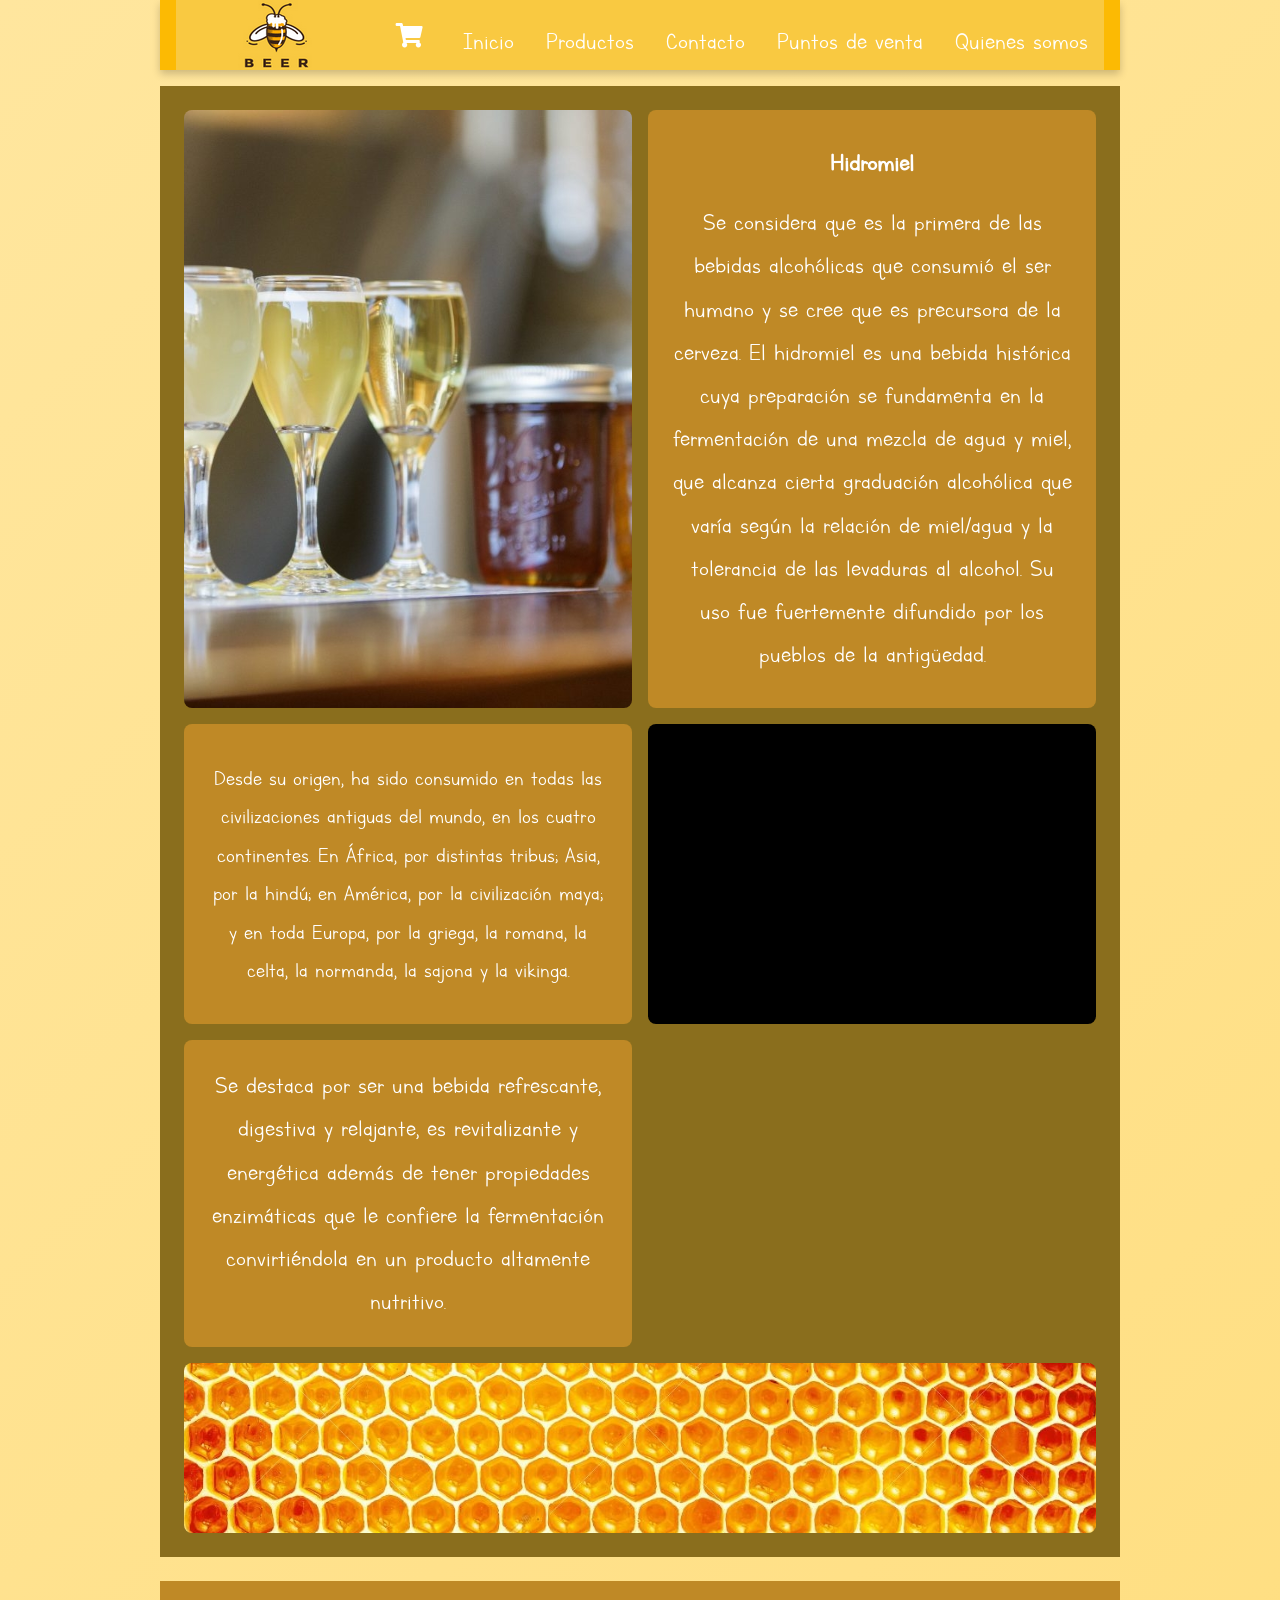
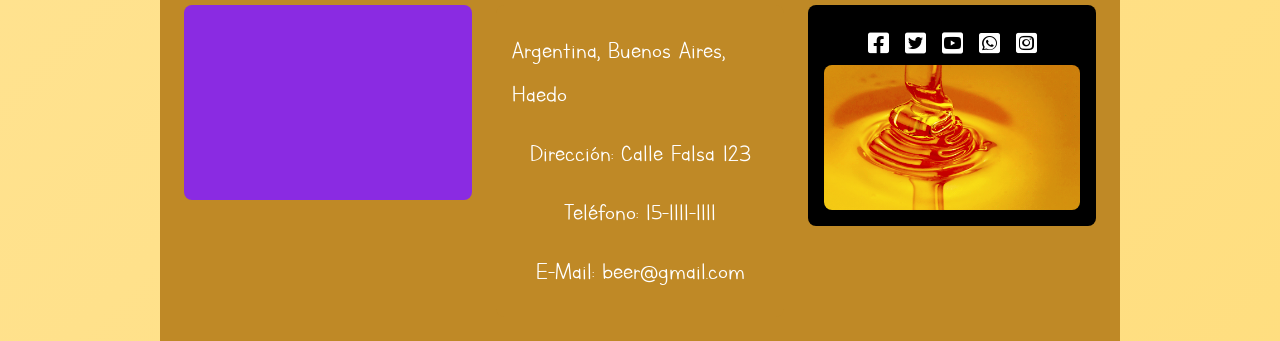
==== Web principal/index.html @ 1673d2e5 "refactor: renombrar archivos HTML a minúsculas y nombres consistentes - Index.html -> index.html - F" ====
<!DOCTYPE html>
<html lang="es">
<head>
    <meta charset="UTF-8">
    <meta name="viewport" content="width=device-width, initial-scale=1.0">
    <meta name="description" content="Hidromiel artesanal - La primera bebida alcohólica de la humanidad. Descubre nuestra selección de hidromieles tradicionales y especiales.">
    <meta name="keywords" content="hidromiel, bebida artesanal, miel fermentada, bebida tradicional, hidromiel argentina">
    <meta name="author" content="Hidromiel Artesanal">
    <meta name="robots" content="index, follow">
    
    <!-- Open Graph / Facebook -->
    <meta property="og:type" content="website">
    <meta property="og:url" content="https://hidromiel.com/">
    <meta property="og:title" content="Hidromiel - Bebida Artesanal Tradicional">
    <meta property="og:description" content="Hidromiel artesanal - La primera bebida alcohólica de la humanidad. Descubre nuestra selección de hidromieles tradicionales y especiales.">
    <meta property="og:image" content="https://hidromiel.com/assets/img/logo.png">
    
    <!-- Twitter -->
    <meta property="twitter:card" content="summary_large_image">
    <meta property="twitter:url" content="https://hidromiel.com/">
    <meta property="twitter:title" content="Hidromiel - Bebida Artesanal Tradicional">
    <meta property="twitter:description" content="Hidromiel artesanal - La primera bebida alcohólica de la humanidad. Descubre nuestra selección de hidromieles tradicionales y especiales.">
    <meta property="twitter:image" content="https://hidromiel.com/assets/img/logo.png">
    
    <title>Hidromiel - Bebida Artesanal Tradicional</title>
    <link rel="canonical" href="https://hidromiel.com/">
    <link rel="stylesheet" href="https://cdnjs.cloudflare.com/ajax/libs/font-awesome/5.15.3/css/all.min.css" integrity="sha512-iBBXm8fW90+nuLcSKlbmrPcLa0OT92xO1BIsZ+ywDWZCvqsWgccV3gFoRBv0z+8dLJgyAHIhR35VZc2oM/gI1w==" crossorigin="anonymous" />
    <link rel="stylesheet" type="text/css" href="assets/css/main.css" />
    <link rel="stylesheet" type="text/css" href="assets/css/carrito.css" />
</head>
<body>
    <section id="fondo-animado">
        <!-- Borde lateral con efecto slide -->
        <div id="menu-slide-trigger" aria-label="Abrir menú de navegación"></div>
        
        <!-- Overlay -->
        <div class="menu-overlay"></div>
        
        <!-- Menú deslizante -->
        <nav class="menu-slide">
            <ul class="menu">
                <li><a href="index.html">Inicio</a></li>
                <li><a href="productos.html">Productos</a></li>
                <li><a href="contacto.html">Contacto</a></li>
                <li><a href="puntos-venta.html">Puntos de venta</a></li>
                <li><a href="quienes-somos.html">Quienes somos</a></li>
            </ul>
        </nav>

        <header>
            <div id="logo">
                <img id="marca" src="assets/img/logo.png" alt="Logo Hidromiel Artesanal" loading="lazy">
            </div>
            <div id="botonera_principal">
                <button id="carrito-toggle" class="carrito-icon" aria-label="Abrir carrito">
                    <i class="fas fa-shopping-cart"></i>
                    <span id="carrito-contador" class="carrito-badge">0</span>
                </button>
                <button id="menu-toggle" aria-label="Menú de navegación" aria-expanded="false">
                    <span></span>
                    <span></span>
                    <span></span>
                </button>
                <ul class="menu">
                    <li><a href="index.html">Inicio</a></li>
                    <li><a href="productos.html">Productos</a></li>
                    <li><a href="contacto.html">Contacto</a></li>
                    <li><a href="puntos-venta.html">Puntos de venta</a></li>
                    <li><a href="quienes-somos.html">Quienes somos</a></li>
                </ul>
            </div>
        </header>

        <main>
            <section id="contenido_principal">
                <div id="imagen1" role="img" aria-label="Hidromiel artesanal"></div>
                <article id="presentacion">
                    <h1 class="tipografia_presentacion">Hidromiel</h1>
                    <p class="tipografia_presentacion">Se considera que es la primera de las bebidas alcohólicas que consumió el ser humano y se cree que es precursora de la cerveza. El hidromiel es una bebida histórica cuya preparación se fundamenta en la fermentación de una mezcla de agua y miel, que alcanza cierta graduación alcohólica que varía según la relación de miel/agua y la tolerancia de las levaduras al alcohol. Su uso fue fuertemente difundido por los pueblos de la antigüedad.</p>
                </article>
                <article id="texto_contenido">
                    Desde su origen, ha sido consumido en todas las civilizaciones antiguas del mundo, en los cuatro continentes. En África, por distintas tribus; Asia, por la hindú; en América, por la civilización maya; y en toda Europa, por la griega, la romana, la celta, la normanda, la sajona y la vikinga.
                </article>
                <div id="imagen2">
                    <video width="440" height="300" autoplay loop muted playsinline>
                        <source src="assets/video/Wine Pouring in Glass in Napa or Sonoma 1.mp4" type="video/mp4" />
                        Tu navegador no soporta el elemento de video.
                    </video>
                </div>
                <article id="frase_importante">
                    <p>Se destaca por ser una bebida refrescante, digestiva y relajante, es revitalizante y energética además de tener propiedades enzimáticas que le confiere la fermentación convirtiéndola en un producto altamente nutritivo.</p>
                </article>
                <aside id="imagenaside" role="img" aria-label="Proceso de elaboración de hidromiel"></aside>
            </section>
        </main>

        <footer>
            <div id="mapa">
                <iframe src="https://www.google.com/maps/embed?pb=!1m18!1m12!1m3!1d13129.332930759756!2d-58.60838890709929!3d-34.64628638437906!2m3!1f0!2f0!3f0!3m2!1i1024!2i768!4f13.1!3m3!1m2!1s0x95bcc78273397ab1%3A0x5093683b11b0c457!2sHaedo%2C%20Provincia%20de%20Buenos%20Aires!5e0!3m2!1ses!2sar!4v1619642941759!5m2!1ses!2sar" width="300" height="200" style="border:0;" allowfullscreen="" loading="lazy" title="Ubicación en Haedo, Buenos Aires"></iframe>
            </div>
            <div id="datos">
                <p>Argentina, Buenos Aires, Haedo</p>
                <p>Dirección: Calle Falsa 123</p>
                <p>Teléfono: 15-1111-1111</p>
                <p>E-Mail: beer@gmail.com</p>
            </div>
            <div id="redes">
                <ul class="RedesSociales">
                    <li><a href="https://www.facebook.com/" title="Facebook" target="_blank" rel="noopener noreferrer"><i class="fab fa-facebook-square fa-lg"></i></a></li>
                    <li><a href="https://twitter.com/?lang=es" title="Twitter" target="_blank" rel="noopener noreferrer"><i class="fab fa-twitter-square fa-lg"></i></a></li>
                    <li><a href="https://www.youtube.com/" title="Youtube" target="_blank" rel="noopener noreferrer"><i class="fab fa-youtube-square fa-lg"></i></a></li>
                    <li><a href="https://web.whatsapp.com/" title="Whatsapp" target="_blank" rel="noopener noreferrer"><i class="fab fa-whatsapp-square fa-lg"></i></a></li>
                    <li><a href="https://www.instagram.com/?hl=es-la" title="Instagram" target="_blank" rel="noopener noreferrer"><i class="fab fa-instagram-square fa-lg"></i></a></li>
                </ul>
                <div id="MielCayendo" role="img" aria-label="Animación de miel"></div>
            </div>
        </footer>
    </section>

    <!-- Panel del Carrito -->
    <div id="carrito-panel" class="carrito-panel">
        <div class="carrito-header">
            <h2><i class="fas fa-shopping-cart"></i> Carrito de Compras</h2>
            <button id="carrito-cerrar" class="carrito-cerrar" aria-label="Cerrar carrito">
                <i class="fas fa-times"></i>
            </button>
        </div>
        
        <div id="carrito-items" class="carrito-items">
            <div class="carrito-vacio">
                <i class="fas fa-shopping-cart"></i>
                <p>Tu carrito está vacío</p>
            </div>
        </div>
        
        <div class="carrito-footer">
            <div class="carrito-totales">
                <div class="total-line">
                    <span>Subtotal:</span>
                    <span id="carrito-subtotal">$0</span>
                </div>
                <div class="total-line">
                    <span>Envío:</span>
                    <span id="carrito-envio">$500</span>
                </div>
                <div class="total-line total-final">
                    <span>Total:</span>
                    <span id="carrito-total">$0</span>
                </div>
            </div>
            <button id="carrito-finalizar" class="btn-finalizar" disabled>
                <i class="fas fa-check"></i> Finalizar Compra
            </button>
        </div>
    </div>

    <!-- Overlay -->
    <div id="carrito-overlay" class="carrito-overlay"></div>

    <script src="assets/js/menu.js"></script>
    <script src="assets/js/carrito.js"></script>
</body>
</html>
---- Web principal/assets/css/main.css ----
/* Importar variables primero */
@import url('variables.css');

/* Reset y base */
* {
    margin: 0;
    padding: 0;
    box-sizing: border-box;
}

@font-face {
    src: url(../fonts/TheValentine.ttf);
    font-family: TheValentine;
}

html {
    scroll-behavior: smooth;
}

body {
    font-family: var(--font-primary);
    font-size: var(--font-size-xl);
    color: var(--color-text-secondary);
    line-height: 1.6;
}

/* Fondo animado */
section#fondo-animado {
    width: 100%;
    min-height: 100vh;
    color: var(--color-text-primary);
    background: linear-gradient(-45deg, var(--color-primary), var(--color-secondary), var(--color-tertiary));
    background-size: 400% 400%;
    animation: gradient 15s ease infinite;
}

@keyframes gradient {
    0% { background-position: 0% 50%; }
    50% { background-position: 100% 50%; }
    100% { background-position: 0% 50%; }
}

/* Header */
header {
    width: 100%;
    max-width: var(--max-width-content);
    background-color: var(--color-primary-dark);
    margin: 0 auto var(--spacing-sm);
    padding: 0 var(--spacing-sm);
    display: flex;
    align-items: center;
    justify-content: space-between;
    position: sticky;
    top: 0;
    z-index: 1000;
    box-shadow: var(--shadow-md);
}

#logo {
    width: 200px;
    height: 70px;
    background-color: var(--color-primary);
    display: flex;
    align-items: center;
    justify-content: center;
    flex-shrink: 0;
}

#logo img#marca {
    max-width: 100%;
    max-height: 100%;
    object-fit: contain;
}

#botonera_principal {
    flex: 1;
    height: 70px;
    background-color: var(--color-primary);
    display: flex;
    align-items: center;
    justify-content: flex-end;
    gap: var(--spacing-sm);
}

.menu {
    list-style: none;
    padding: 0;
    margin: 0;
    display: flex;
    flex-wrap: wrap;
    align-items: center;
    justify-content: center;
    height: 100%;
}

.menu li {
    display: inline-block;
}

.menu li a {
    text-decoration: none;
    color: var(--color-text-primary);
    padding: 20px var(--spacing-sm);
    display: block;
    transition: background-color var(--transition-fast);
    white-space: nowrap;
}

.menu li a:hover {
    background: chocolate;
}

/* Menú Hamburguesa - Solo Desktop */
#menu-toggle {
    display: none;
    flex-direction: column;
    justify-content: space-around;
    width: 30px;
    height: 30px;
    background: transparent;
    border: none;
    cursor: pointer;
    padding: 0;
    z-index: 1001;
    position: relative;
}

#menu-toggle span {
    width: 100%;
    height: 3px;
    background-color: var(--color-text-primary);
    border-radius: 3px;
    transition: all var(--transition-fast);
    transform-origin: center;
}

#menu-toggle.active span:nth-child(1) {
    transform: rotate(45deg) translate(8px, 8px);
}

#menu-toggle.active span:nth-child(2) {
    opacity: 0;
}

#menu-toggle.active span:nth-child(3) {
    transform: rotate(-45deg) translate(7px, -7px);
}

/* Borde lateral con efecto slide - Solo Mobile */
#menu-slide-trigger {
    position: fixed;
    left: 0;
    top: 50%;
    transform: translateY(-50%);
    width: 6px;
    height: 100px;
    background: linear-gradient(180deg, var(--color-primary), var(--color-primary-dark));
    cursor: pointer;
    z-index: 1001;
    transition: all var(--transition-normal);
    border-radius: 0 12px 12px 0;
    box-shadow: 2px 0 10px rgba(0, 0, 0, 0.3);
    display: none; /* Oculto por defecto, visible solo en mobile */
    align-items: center;
    justify-content: center;
}

/* Indicador de flecha que aparece en hover */
#menu-slide-trigger::after {
    content: '▶';
    position: absolute;
    left: 12px;
    top: 50%;
    transform: translateY(-50%);
    color: var(--color-text-primary);
    font-size: 14px;
    opacity: 0;
    transition: opacity var(--transition-normal), left var(--transition-normal);
    pointer-events: none;
}

#menu-slide-trigger:hover {
    width: 60px;
    background: linear-gradient(180deg, var(--color-primary-dark), var(--color-accent));
    box-shadow: 4px 0 15px rgba(0, 0, 0, 0.4);
}

#menu-slide-trigger:hover::after {
    opacity: 1;
    left: 20px;
}

/* Menú que se desliza desde la izquierda - Solo Mobile */
.menu-slide {
    position: fixed;
    left: 0;
    top: 0;
    width: 280px;
    height: 100vh;
    background: linear-gradient(135deg, var(--color-primary-dark), var(--color-accent));
    transform: translateX(-100%);
    transition: transform var(--transition-normal);
    z-index: 1000;
    box-shadow: 4px 0 20px rgba(0, 0, 0, 0.3);
    padding: var(--spacing-xl) var(--spacing-lg) var(--spacing-lg);
    overflow-y: auto;
    display: none; /* Oculto por defecto, visible solo en mobile */
    flex-direction: column;
}

.menu-slide.menu-visible {
    transform: translateX(0);
}

.menu-slide .menu {
    list-style: none;
    padding: 0;
    margin: 0;
    display: flex;
    flex-direction: column;
    gap: var(--spacing-xs);
    margin-top: var(--spacing-xl);
}

.menu-slide .menu li {
    width: 100%;
}

.menu-slide .menu li a {
    display: block;
    padding: var(--spacing-md) var(--spacing-lg);
    color: var(--color-text-primary);
    text-decoration: none;
    border-radius: 8px;
    transition: all var(--transition-fast);
    font-size: var(--font-size-large);
    border-left: 3px solid transparent;
}

.menu-slide .menu li a:hover {
    background-color: rgba(255, 255, 255, 0.1);
    border-left-color: var(--color-text-primary);
    transform: translateX(5px);
}

/* Overlay cuando el menú está visible - Solo Mobile */
.menu-overlay {
    position: fixed;
    top: 0;
    left: 0;
    width: 100%;
    height: 100%;
    background-color: rgba(0, 0, 0, 0.5);
    opacity: 0;
    visibility: hidden;
    transition: opacity var(--transition-normal), visibility var(--transition-normal);
    z-index: 999;
    pointer-events: none;
    display: none; /* Oculto por defecto, visible solo en mobile */
}

.menu-overlay.visible {
    opacity: 1;
    visibility: visible;
    pointer-events: all;
}

/* Contenido principal */
section#contenido_principal {
    width: 100%;
    max-width: var(--max-width-content);
    min-height: 800px;
    background-color: var(--color-accent);
    margin: 0 auto;
    padding: var(--spacing-md);
    display: grid;
    grid-template-columns: repeat(auto-fit, minmax(300px, 1fr));
    gap: var(--spacing-sm);
}

#imagen1 {
    width: 100%;
    min-height: 300px;
    background-color: seagreen;
    background-image: url(../img/imagen\ 2.jpg);
    background-size: cover;
    background-position: center;
    border-radius: 8px;
}

#presentacion {
    width: 100%;
    min-height: 300px;
    background-color: var(--color-accent-light);
    text-align: center;
    display: flex;
    align-items: center;
    justify-content: center;
    flex-direction: column;
    padding: var(--spacing-md);
    border-radius: 8px;
}

.tipografia_presentacion {
    color: var(--color-text-primary);
    margin: var(--spacing-xs) 0;
}

#texto_contenido {
    width: 100%;
    min-height: 300px;
    background-color: var(--color-accent-light);
    font-family: var(--font-primary);
    font-size: var(--font-size-large);
    color: var(--color-text-primary);
    text-align: center;
    display: flex;
    align-items: center;
    justify-content: center;
    padding: var(--spacing-md);
    border-radius: 8px;
}

#imagen2 {
    width: 100%;
    min-height: 300px;
    background-color: var(--bg-dark);
    border-radius: 8px;
    overflow: hidden;
}

#imagen2 video {
    width: 100%;
    height: 100%;
    object-fit: cover;
}

#frase_importante {
    width: 100%;
    min-height: 300px;
    background-color: var(--color-accent-light);
    text-align: center;
    display: flex;
    align-items: center;
    justify-content: center;
    padding: var(--spacing-md);
    border-radius: 8px;
}

#frase_importante p {
    color: var(--color-text-primary);
}

#imagenaside {
    width: 100%;
    min-height: 170px;
    background-color: var(--bg-dark);
    background-image: url(../img/aside.jpg);
    background-size: cover;
    background-position: center;
    border-radius: 8px;
    grid-column: 1 / -1;
}

/* Footer */
footer {
    width: 100%;
    max-width: var(--max-width-content);
    min-height: 180px;
    background-color: var(--color-accent-light);
    margin: var(--spacing-md) auto 0;
    padding: var(--spacing-md);
    display: grid;
    grid-template-columns: repeat(auto-fit, minmax(250px, 1fr));
    gap: var(--spacing-md);
    align-items: start;
}

#mapa {
    width: 100%;
    min-height: 180px;
    background-color: blueviolet;
    border-radius: 8px;
    overflow: hidden;
}

#mapa iframe {
    width: 100%;
    height: 100%;
    min-height: 180px;
    border: 0;
}

#datos {
    width: 100%;
    min-height: 180px;
    background-color: var(--color-accent-light);
    display: flex;
    flex-direction: column;
    align-items: center;
    justify-content: center;
    padding: var(--spacing-sm);
    border-radius: 8px;
}

#datos p {
    margin: var(--spacing-xs) 0;
    display: flex;
    align-items: center;
    justify-content: center;
    color: var(--color-text-primary);
}

#redes {
    width: 100%;
    min-height: 180px;
    background-color: var(--bg-dark);
    display: flex;
    flex-direction: column;
    align-items: center;
    justify-content: space-between;
    padding: var(--spacing-sm);
    border-radius: 8px;
}

.RedesSociales {
    list-style: none;
    display: flex;
    align-items: center;
    justify-content: center;
    flex-wrap: wrap;
    gap: var(--spacing-sm);
    width: 100%;
}

.RedesSociales li {
    display: inline-block;
}

.RedesSociales a {
    text-decoration: none;
    color: var(--color-text-primary);
    transition: transform var(--transition-fast);
}

.RedesSociales a:hover {
    transform: scale(1.2);
}

.RedesSociales a i {
    font-size: 1.5rem;
    transition: color var(--transition-normal);
}

.RedesSociales a:hover i {
    color: var(--color-primary);
}

#MielCayendo {
    width: 100%;
    height: 145px;
    background-color: var(--bg-dark);
    background-image: url(../img/miel\ cayendo.gif);
    background-size: cover;
    background-position: center;
    border-radius: 8px;
}

/* Media Queries - Tablet */
@media (max-width: 992px) {
    header {
        flex-direction: column;
        height: auto;
        min-height: 70px;
    }

    #logo {
        width: 100%;
        height: 60px;
    }

    #botonera_principal {
        width: 100%;
        height: auto;
        justify-content: center;
    }

    .menu {
        width: 100%;
    }

    .menu li a {
        padding: 15px var(--spacing-xs);
        font-size: var(--font-size-base);
    }

    section#contenido_principal {
        grid-template-columns: 1fr;
        min-height: auto;
    }

    footer {
        grid-template-columns: 1fr;
    }

    /* Ocultar borde lateral y menú slide en tablet/desktop */
    #menu-slide-trigger {
        display: none;
    }

    .menu-slide {
        display: none;
    }

    .menu-overlay {
        display: none;
    }
}

/* Media Queries - Mobile */
@media (max-width: 768px) {
    body {
        font-size: var(--font-size-base);
    }

    header {
        padding: var(--spacing-xs);
        position: relative;
    }

    #logo {
        height: 50px;
    }

    /* Ocultar menú hamburguesa en móvil */
    #menu-toggle {
        display: none;
    }

    /* Mostrar borde lateral y menú slide en móvil */
    #menu-slide-trigger {
        display: flex;
    }

    .menu-slide {
        display: flex;
    }

    .menu-overlay {
        display: block;
    }

    /* Ocultar menú del header en móvil */
    #botonera_principal {
        display: none;
    }

    /* Mantener logo visible pero más pequeño */
    header {
        height: auto;
        min-height: 60px;
        padding: var(--spacing-xs);
    }

    #logo {
        width: 100%;
        height: 50px;
        display: flex;
    }

    /* Ajustar borde lateral en móvil */
    #menu-slide-trigger {
        height: 80px;
        width: 8px;
    }

    #menu-slide-trigger:hover {
        width: 50px;
    }

    /* Menú deslizante más ancho en móvil */
    .menu-slide {
        width: 100%;
        max-width: 320px;
    }

    section#contenido_principal {
        padding: var(--spacing-sm);
        gap: var(--spacing-sm);
    }

    #imagen1,
    #presentacion,
    #texto_contenido,
    #imagen2,
    #frase_importante {
        min-height: 250px;
    }

    #imagenaside {
        min-height: 150px;
    }

    footer {
        padding: var(--spacing-sm);
    }

    #mapa,
    #datos,
    #redes {
        min-height: 200px;
    }

    .RedesSociales {
        gap: var(--spacing-xs);
    }

    .RedesSociales a i {
        font-size: 1.2rem;
    }
}

/* Media Queries - Mobile pequeño */
@media (max-width: 480px) {
    #imagen1,
    #presentacion,
    #texto_contenido,
    #imagen2,
    #frase_importante {
        min-height: 200px;
    }

    .tipografia_presentacion {
        font-size: var(--font-size-large);
    }

    #texto_contenido {
        font-size: var(--font-size-base);
    }
}
---- Web principal/assets/css/carrito.css ----
/* Importar variables */
@import url('variables.css');

/* Icono de carrito en header */
.carrito-icon {
    position: relative;
    background: transparent;
    border: none;
    color: var(--color-text-primary);
    font-size: 1.5rem;
    cursor: pointer;
    padding: var(--spacing-xs);
    transition: transform var(--transition-fast);
    display: flex;
    align-items: center;
    justify-content: center;
}

.carrito-icon:hover {
    transform: scale(1.1);
}

.carrito-badge {
    position: absolute;
    top: -5px;
    right: -5px;
    background: #ff0000;
    color: white;
    border-radius: 50%;
    width: 20px;
    height: 20px;
    display: none;
    align-items: center;
    justify-content: center;
    font-size: 0.75rem;
    font-weight: bold;
}

/* Panel del carrito */
.carrito-panel {
    position: fixed;
    top: 0;
    right: -100%;
    width: 100%;
    max-width: 400px;
    height: 100vh;
    background: var(--color-text-primary);
    box-shadow: -4px 0 20px rgba(0, 0, 0, 0.3);
    z-index: 2000;
    display: flex;
    flex-direction: column;
    transition: right var(--transition-normal);
    overflow: hidden;
}

.carrito-panel.abierto {
    right: 0;
}

.carrito-header {
    background: var(--color-primary);
    color: var(--color-text-primary);
    padding: var(--spacing-md);
    display: flex;
    justify-content: space-between;
    align-items: center;
}

.carrito-header h2 {
    margin: 0;
    font-size: var(--font-size-h3);
    display: flex;
    align-items: center;
    gap: var(--spacing-xs);
}

.carrito-cerrar {
    background: transparent;
    border: none;
    color: var(--color-text-primary);
    font-size: 1.5rem;
    cursor: pointer;
    padding: var(--spacing-xs);
    transition: transform var(--transition-fast);
}

.carrito-cerrar:hover {
    transform: rotate(90deg);
}

.carrito-items {
    flex: 1;
    overflow-y: auto;
    padding: var(--spacing-md);
}

.carrito-vacio {
    text-align: center;
    padding: var(--spacing-xl);
    color: var(--color-text-secondary);
}

.carrito-vacio i {
    font-size: 3rem;
    margin-bottom: var(--spacing-md);
    opacity: 0.3;
    color: var(--color-text-secondary);
}

.carrito-vacio p {
    font-size: var(--font-size-large);
    margin: 0;
}

.carrito-item {
    display: flex;
    align-items: center;
    gap: var(--spacing-sm);
    padding: var(--spacing-md);
    border-bottom: 1px solid #eee;
    margin-bottom: var(--spacing-sm);
    background: #fafafa;
    border-radius: 8px;
}

.carrito-item-img {
    width: 60px;
    height: 60px;
    object-fit: cover;
    border-radius: 4px;
    flex-shrink: 0;
}

.carrito-item-info {
    flex: 1;
    min-width: 0;
}

.carrito-item-info h4 {
    margin: 0 0 var(--spacing-xs) 0;
    font-size: var(--font-size-base);
    color: var(--color-text-dark);
    white-space: nowrap;
    overflow: hidden;
    text-overflow: ellipsis;
}

.carrito-item-precio {
    color: var(--color-text-secondary);
    font-size: var(--font-size-small);
    margin: 0;
}

.carrito-item-controls {
    display: flex;
    align-items: center;
    gap: var(--spacing-xs);
    flex-shrink: 0;
}

.btn-cantidad {
    background: var(--color-primary);
    border: none;
    color: var(--color-text-primary);
    width: 30px;
    height: 30px;
    border-radius: 4px;
    cursor: pointer;
    display: flex;
    align-items: center;
    justify-content: center;
    transition: background var(--transition-fast);
}

.btn-cantidad:hover {
    background: var(--color-primary-dark);
}

.carrito-item-cantidad {
    min-width: 30px;
    text-align: center;
    font-weight: bold;
    color: var(--color-text-dark);
}

.carrito-item-total {
    font-weight: bold;
    color: var(--color-accent);
    min-width: 80px;
    text-align: right;
    flex-shrink: 0;
}

.btn-eliminar {
    background: transparent;
    border: none;
    color: #ff0000;
    cursor: pointer;
    padding: var(--spacing-xs);
    transition: transform var(--transition-fast);
    flex-shrink: 0;
}

.btn-eliminar:hover {
    transform: scale(1.2);
}

.carrito-footer {
    border-top: 2px solid #eee;
    padding: var(--spacing-md);
    background: #f9f9f9;
}

.carrito-totales {
    margin-bottom: var(--spacing-md);
}

.total-line {
    display: flex;
    justify-content: space-between;
    margin-bottom: var(--spacing-xs);
    color: var(--color-text-dark);
}

.total-final {
    font-size: var(--font-size-large);
    font-weight: bold;
    color: var(--color-accent);
    border-top: 1px solid #ddd;
    padding-top: var(--spacing-sm);
    margin-top: var(--spacing-sm);
}

.btn-finalizar {
    width: 100%;
    padding: var(--spacing-md);
    background: var(--color-accent);
    color: var(--color-text-primary);
    border: none;
    border-radius: 4px;
    font-size: var(--font-size-base);
    font-weight: bold;
    cursor: pointer;
    transition: background var(--transition-fast);
    display: flex;
    align-items: center;
    justify-content: center;
    gap: var(--spacing-xs);
}

.btn-finalizar:hover:not(:disabled) {
    background: var(--color-accent-dark, #6b5617);
    transform: translateY(-2px);
    box-shadow: var(--shadow-md);
}

.btn-finalizar:disabled {
    opacity: 0.5;
    cursor: not-allowed;
}

/* Overlay */
.carrito-overlay {
    position: fixed;
    top: 0;
    left: 0;
    width: 100%;
    height: 100%;
    background: rgba(0, 0, 0, 0.5);
    z-index: 1999;
    opacity: 0;
    visibility: hidden;
    transition: opacity var(--transition-normal), visibility var(--transition-normal);
}

.carrito-overlay.visible {
    opacity: 1;
    visibility: visible;
}

/* Toast notifications */
.toast-container {
    position: fixed;
    top: 20px;
    right: 20px;
    z-index: 3000;
    display: flex;
    flex-direction: column;
    gap: var(--spacing-xs);
}

.toast {
    background: var(--color-text-primary);
    padding: var(--spacing-md);
    border-radius: 4px;
    box-shadow: var(--shadow-lg);
    display: flex;
    align-items: center;
    gap: var(--spacing-sm);
    min-width: 250px;
    opacity: 0;
    transform: translateX(100%);
    transition: all var(--transition-normal);
}

.toast.show {
    opacity: 1;
    transform: translateX(0);
}

.toast-success {
    border-left: 4px solid #4caf50;
}

.toast-info {
    border-left: 4px solid #2196f3;
}

.toast i {
    font-size: 1.2rem;
}

.toast-success i {
    color: #4caf50;
}

.toast-info i {
    color: #2196f3;
}

.toast span {
    color: var(--color-text-dark);
    font-size: var(--font-size-base);
}

/* Responsive */
@media (max-width: 768px) {
    .carrito-panel {
        max-width: 100%;
    }
    
    .carrito-item {
        flex-wrap: wrap;
    }
    
    .carrito-item-info {
        flex-basis: 100%;
    }
    
    .carrito-item-controls {
        order: 3;
    }
    
    .carrito-item-total {
        order: 4;
        flex-basis: 100%;
        text-align: left;
        margin-top: var(--spacing-xs);
    }
    
    .btn-eliminar {
        order: 5;
    }
    
    .toast-container {
        top: 10px;
        right: 10px;
        left: 10px;
    }
    
    .toast {
        min-width: auto;
        width: 100%;
    }
}
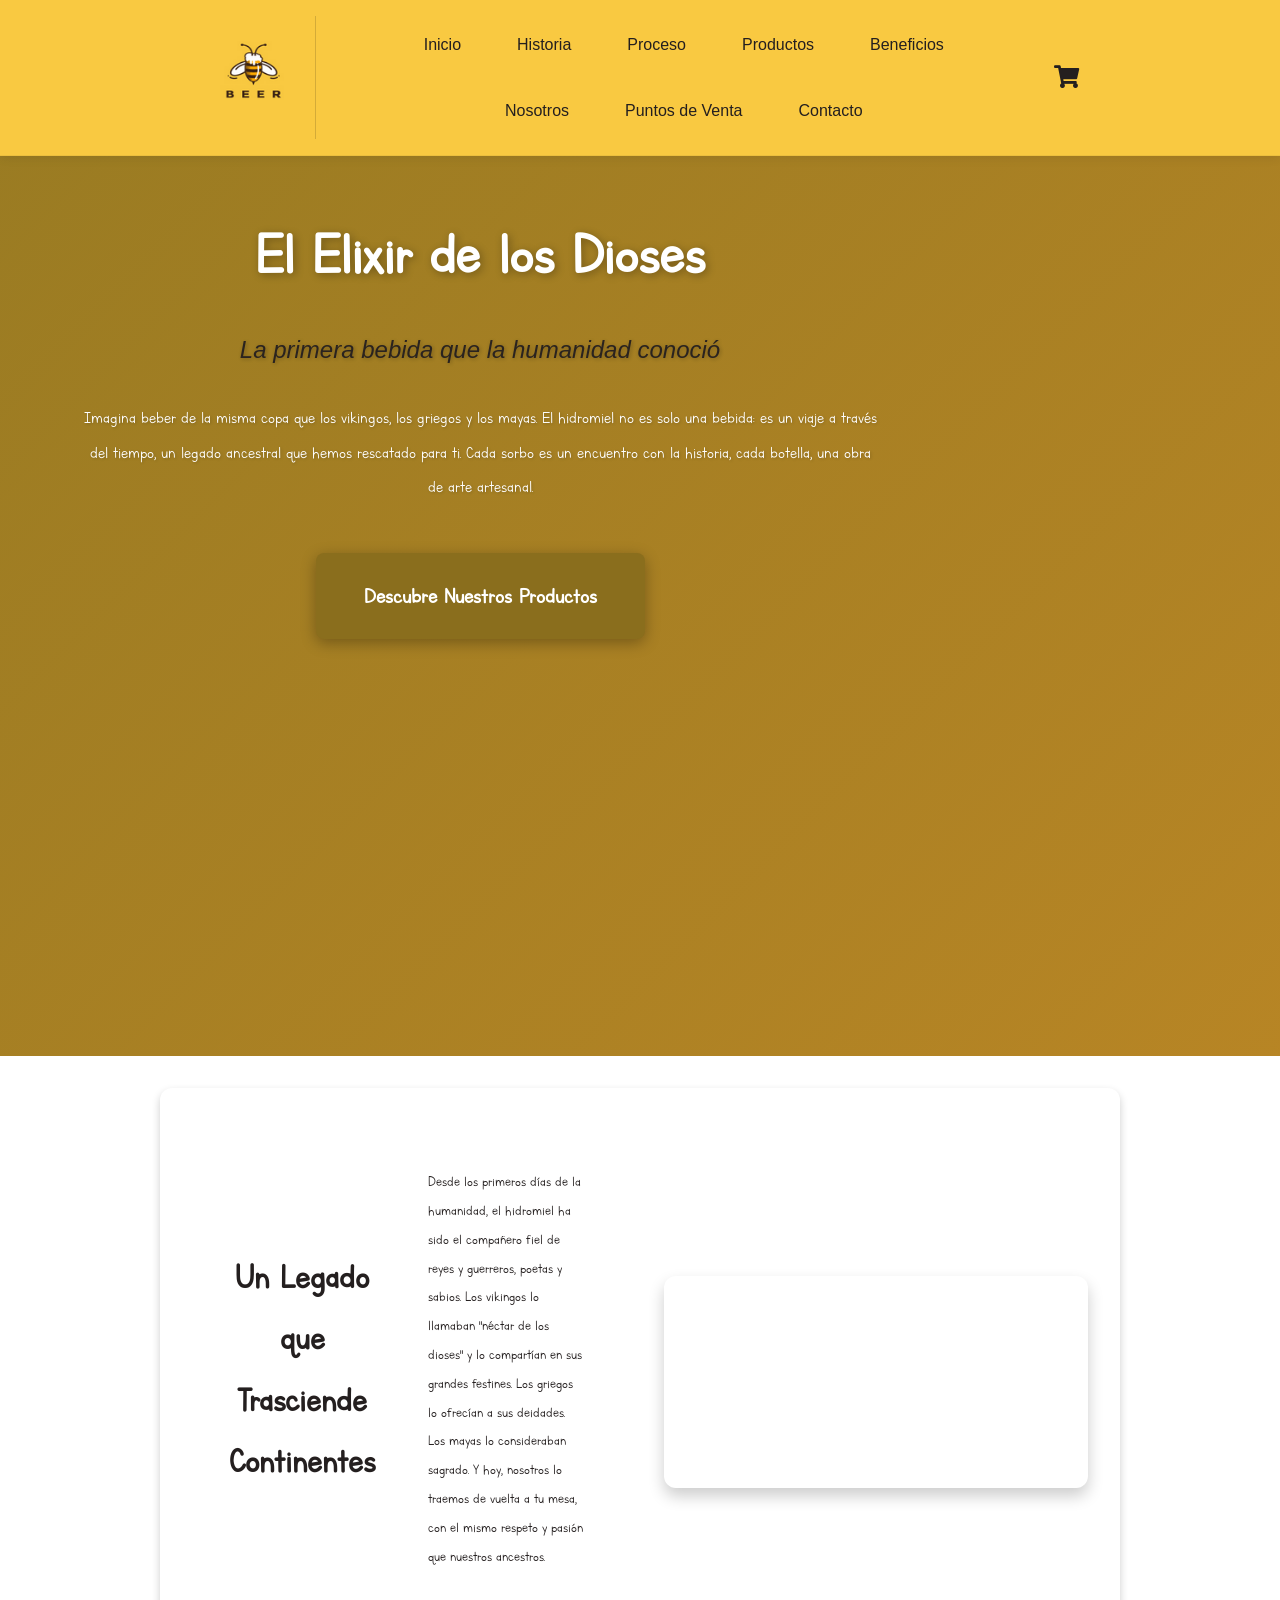
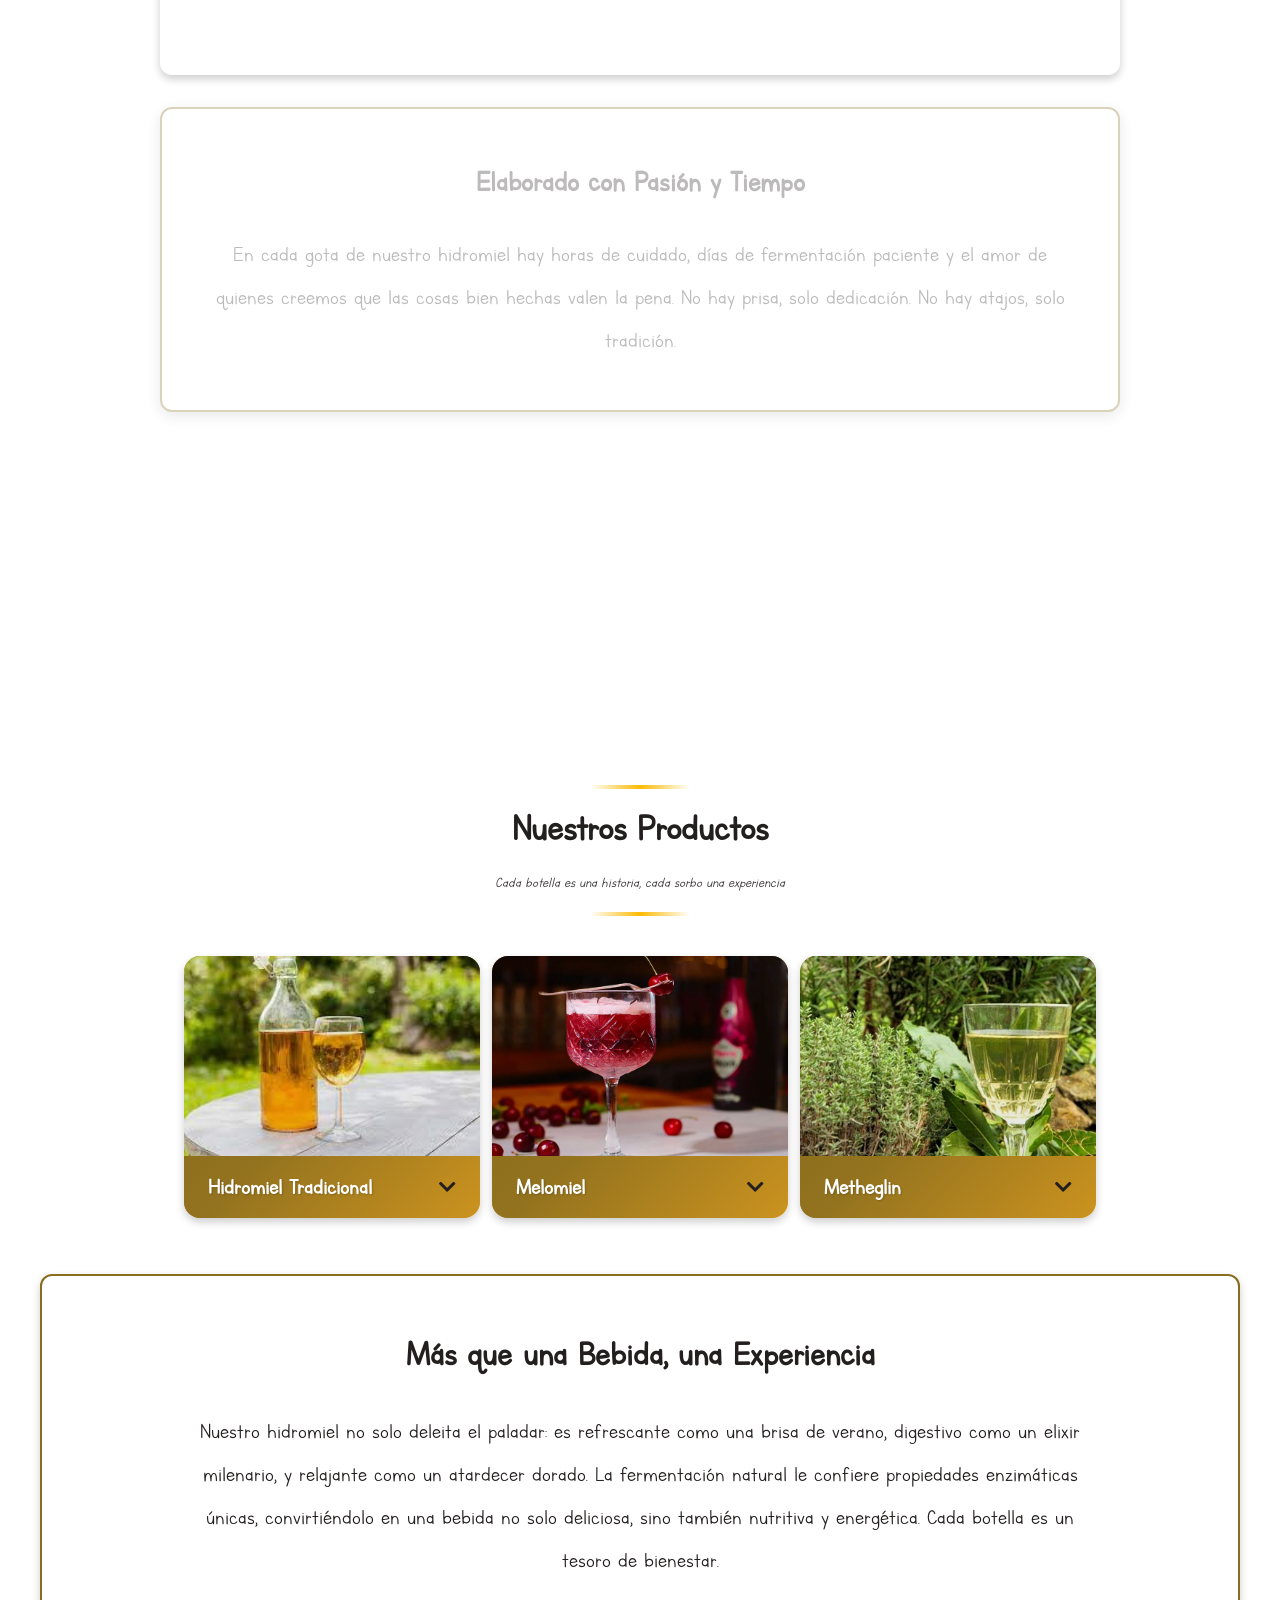
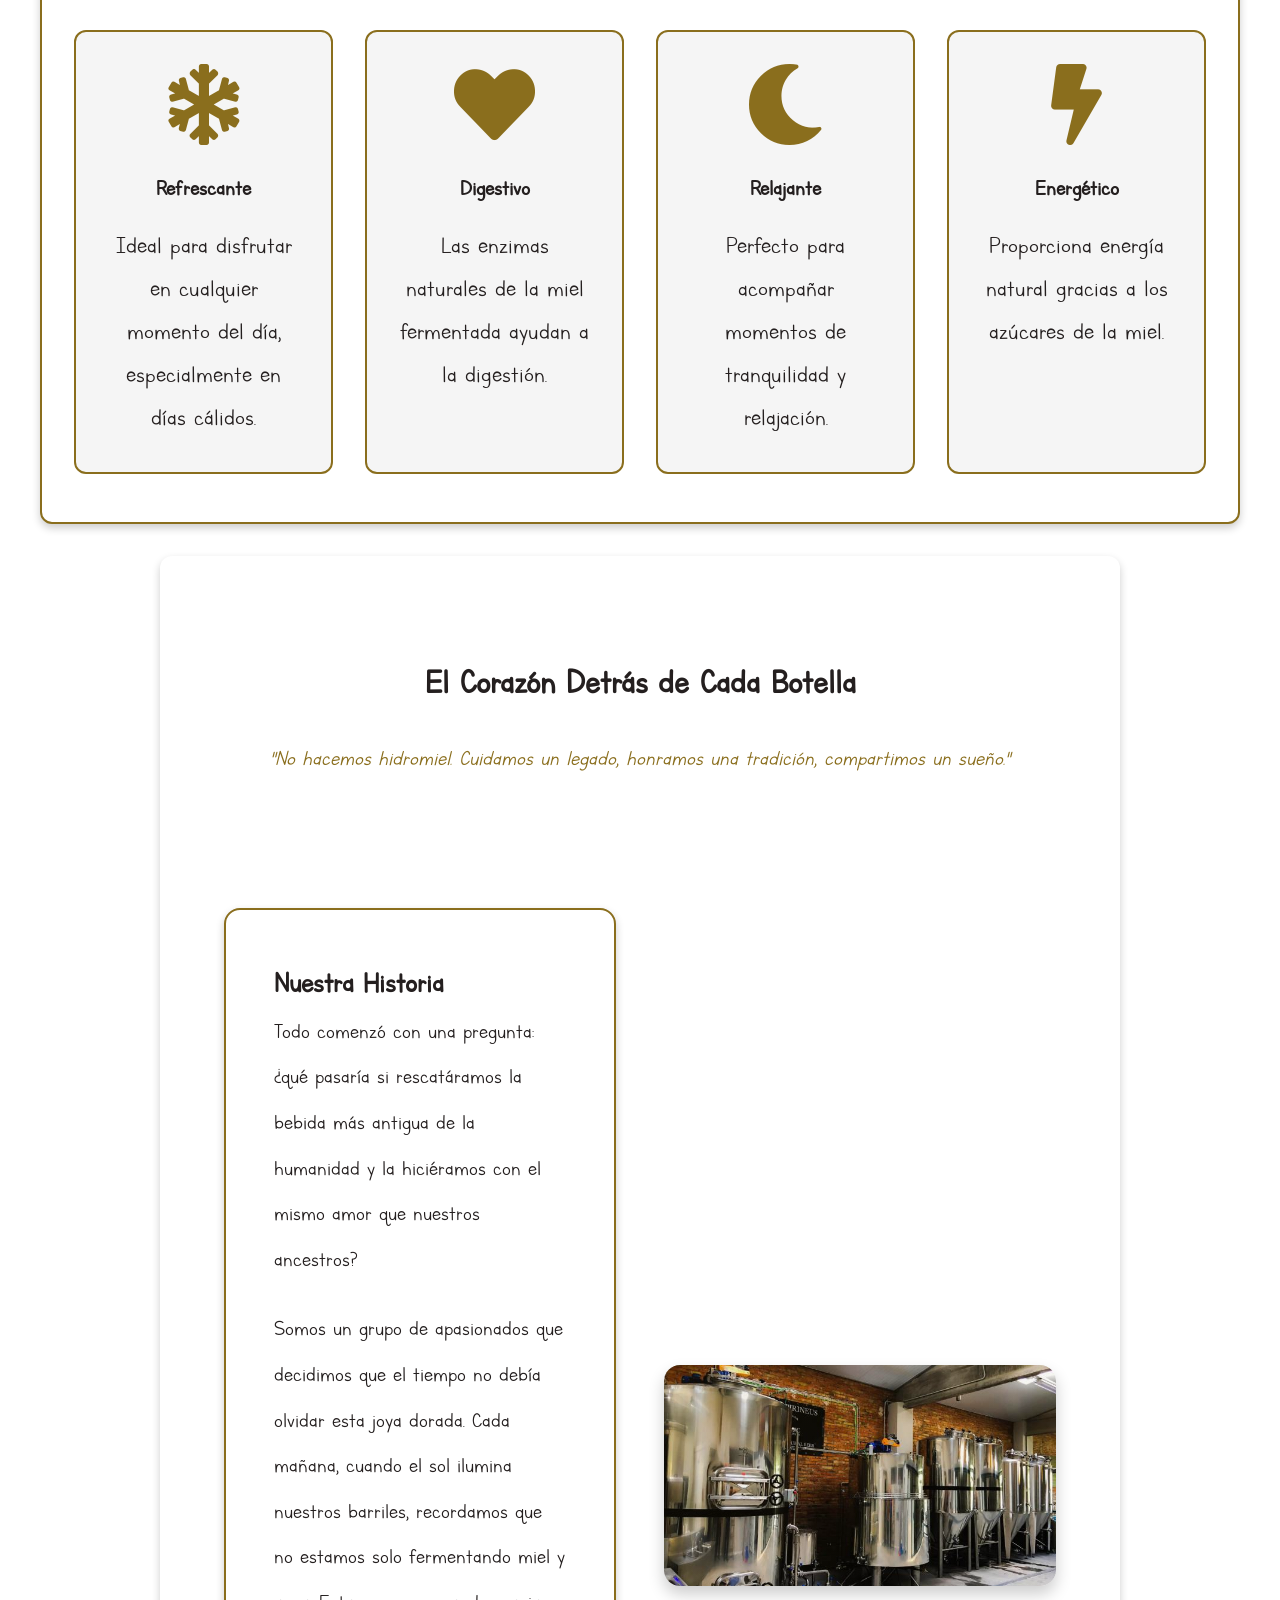
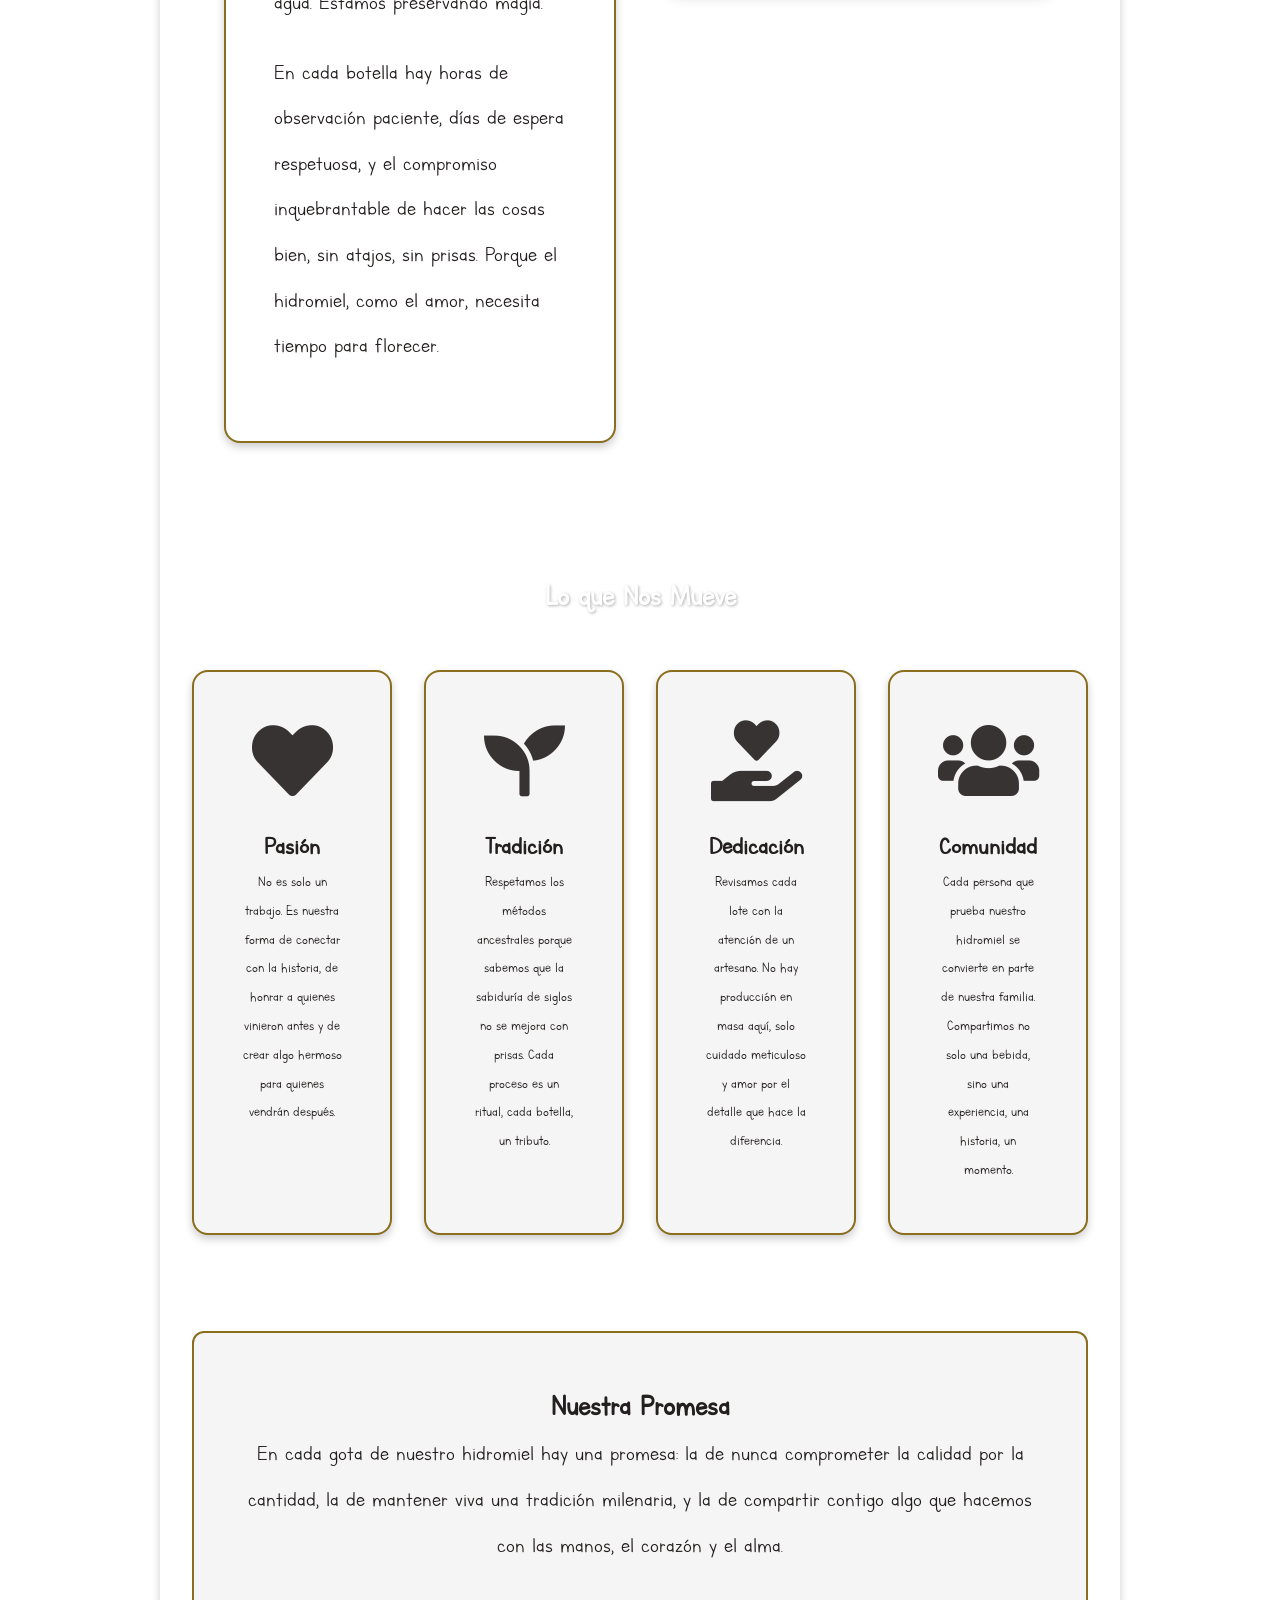
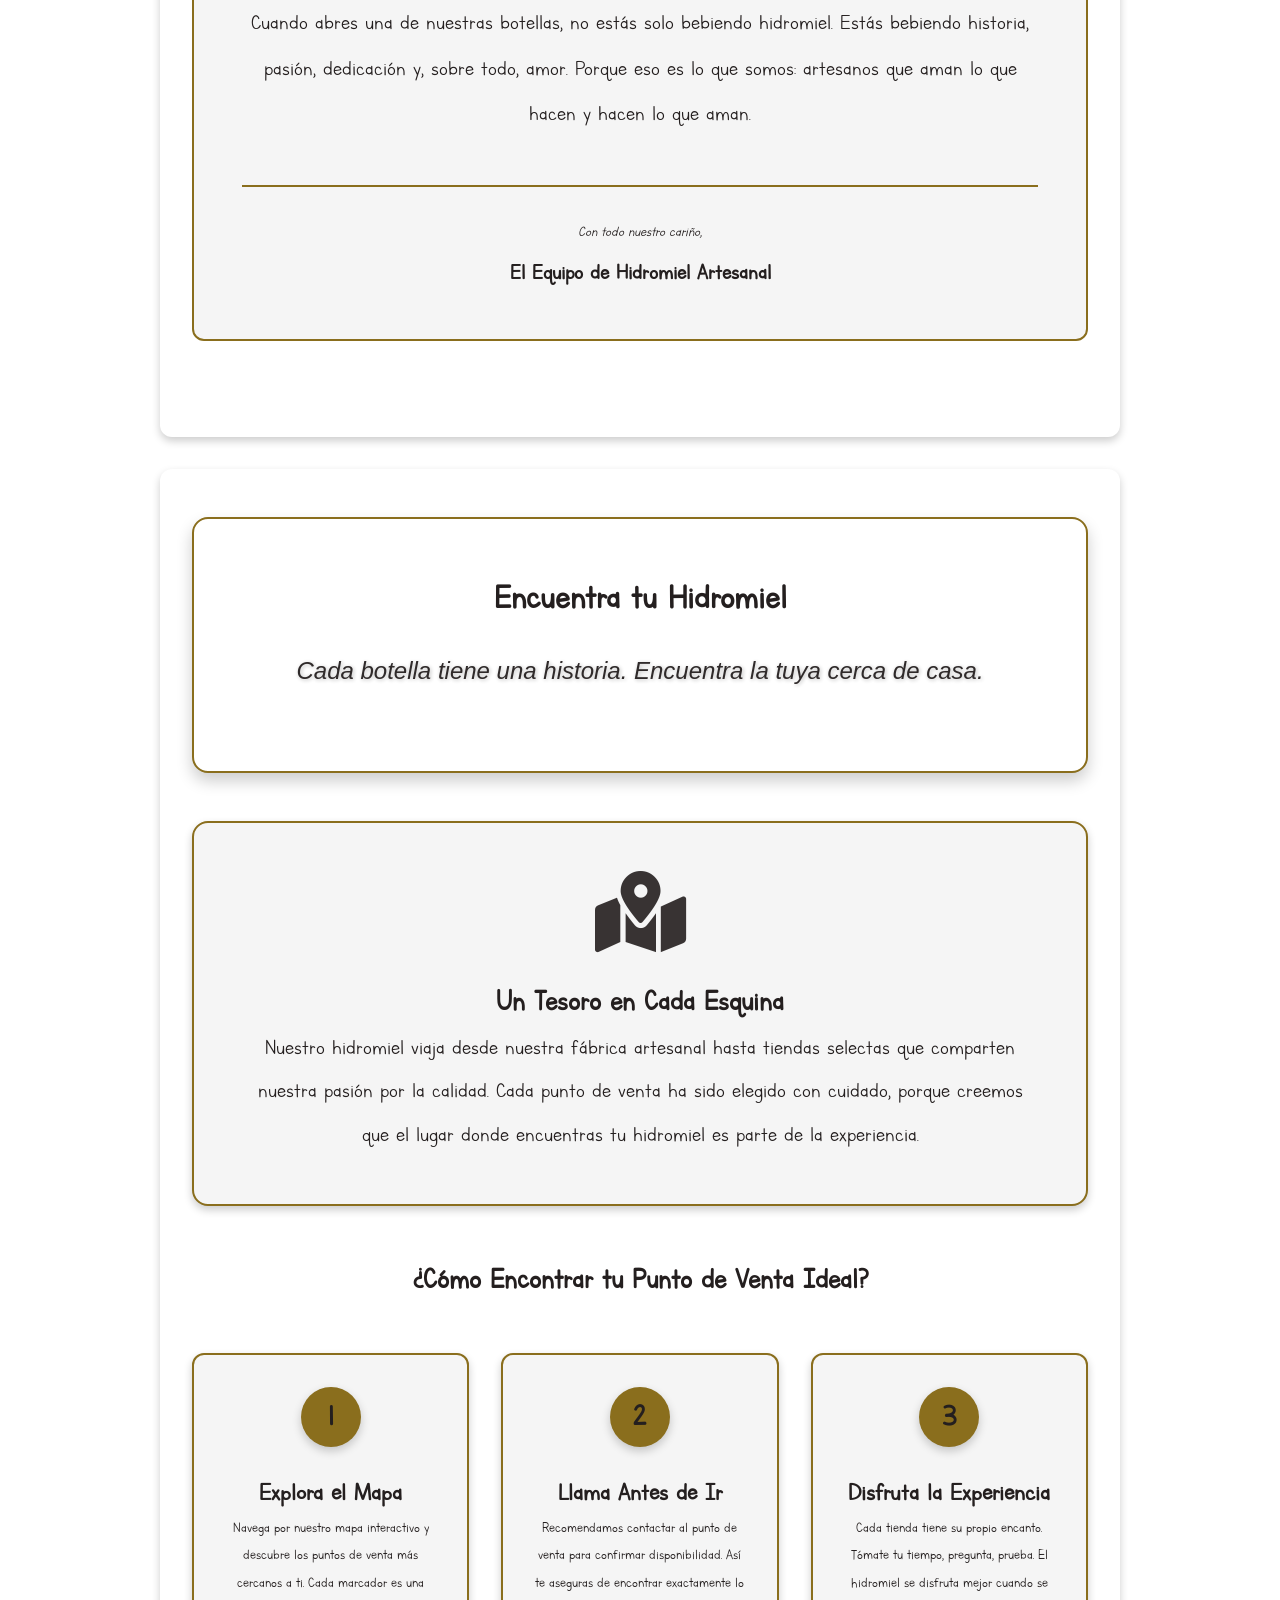
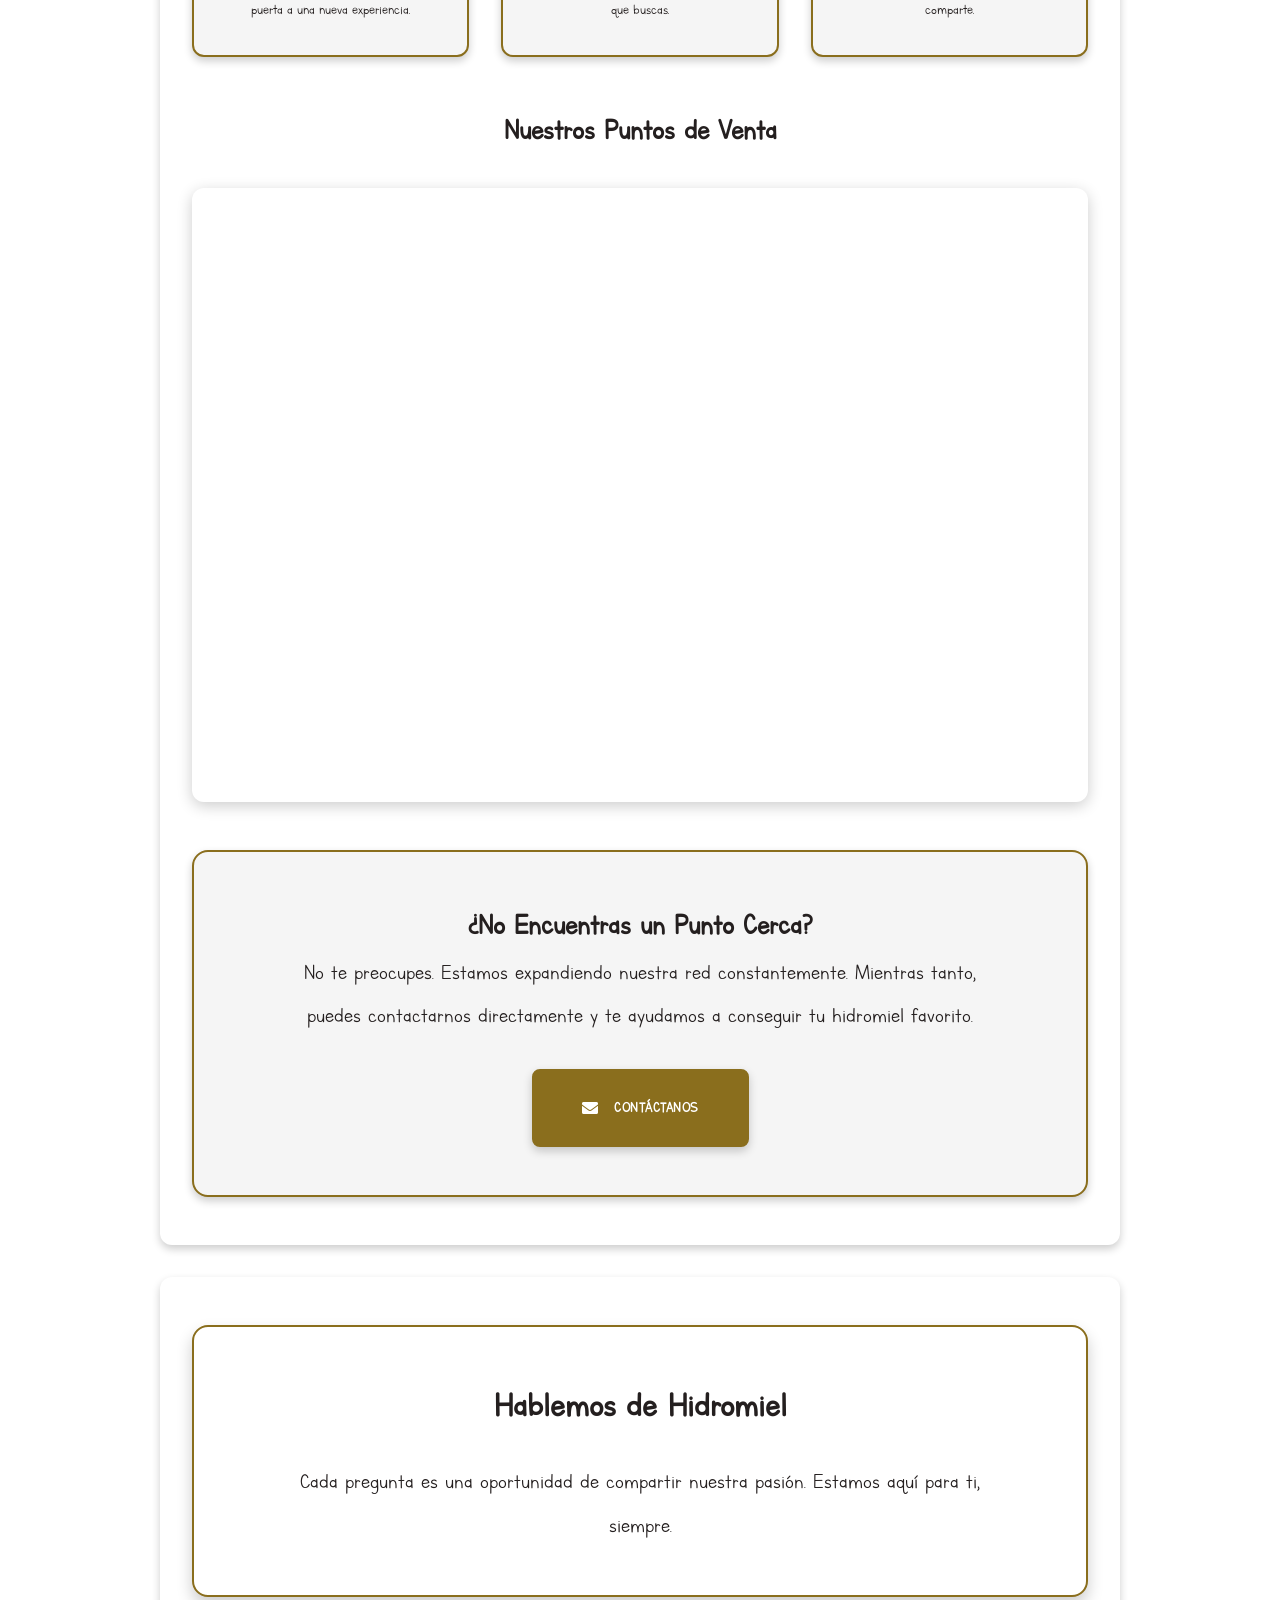
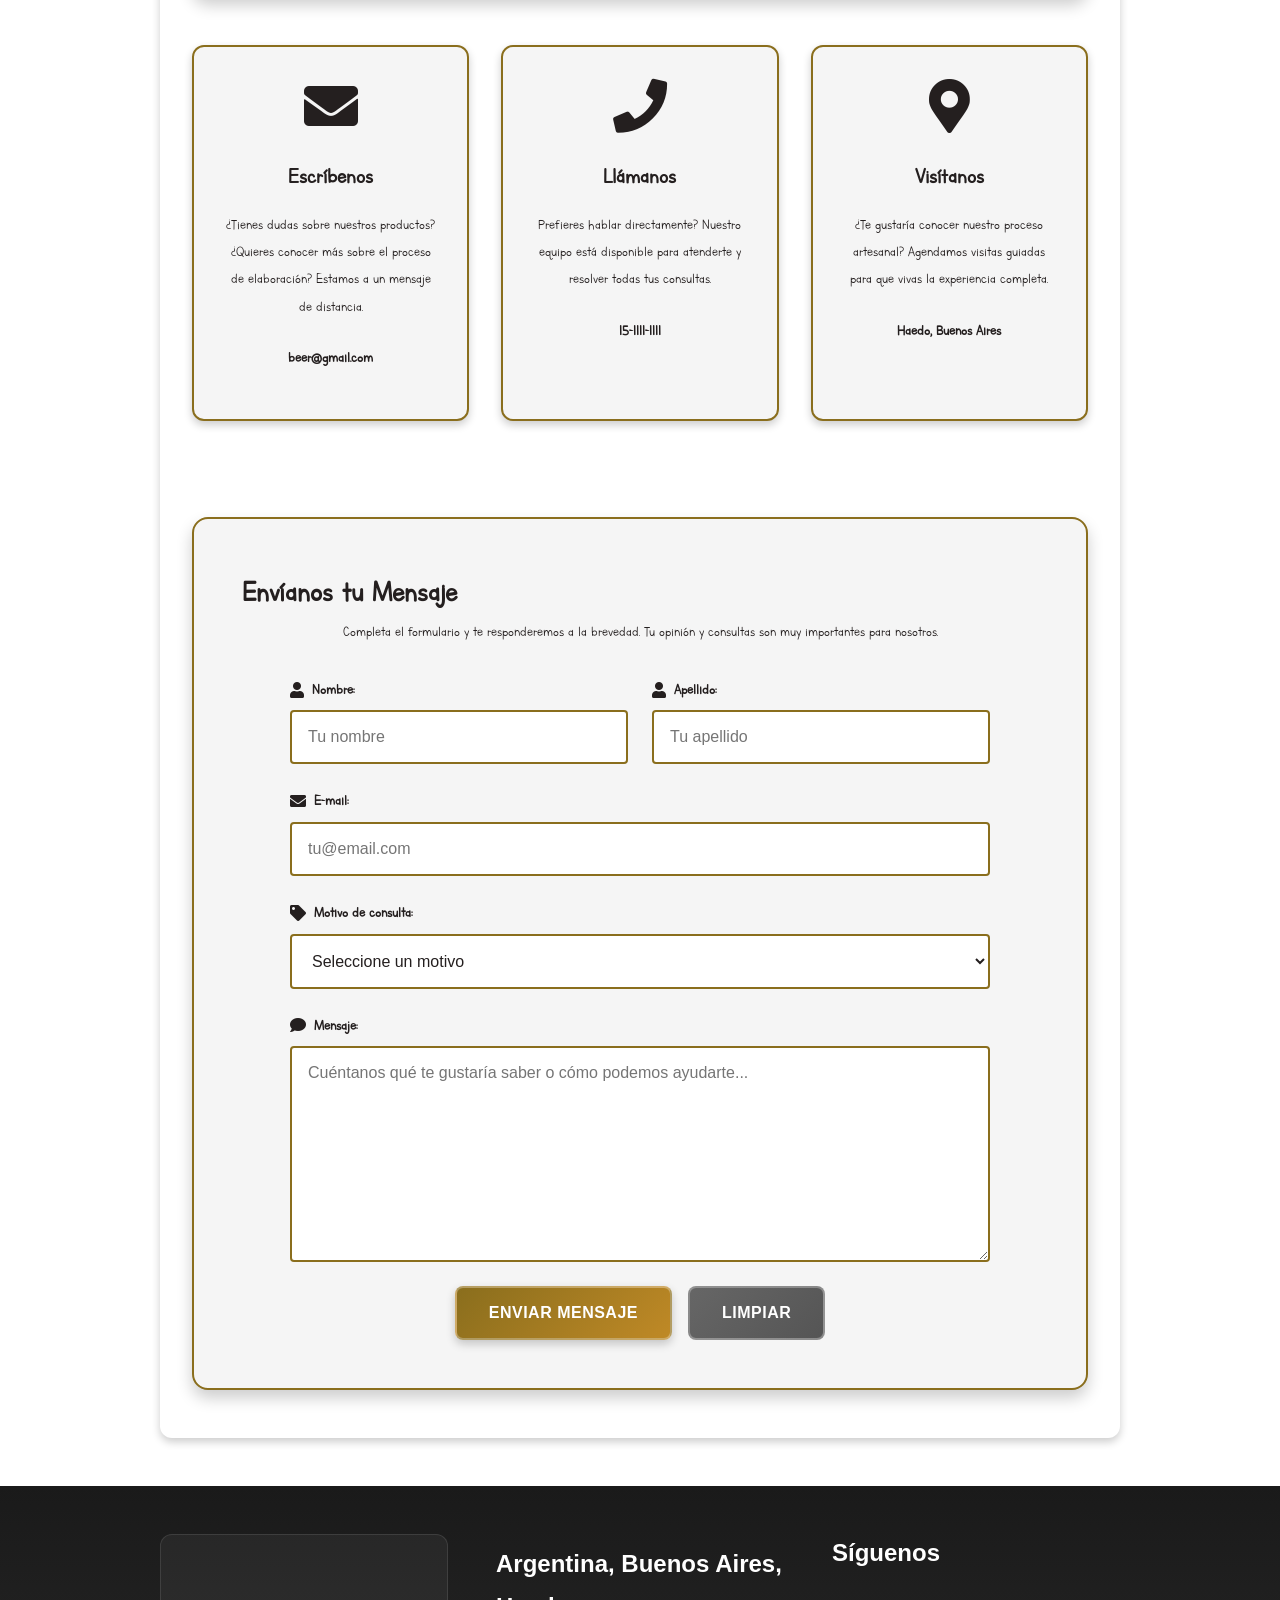
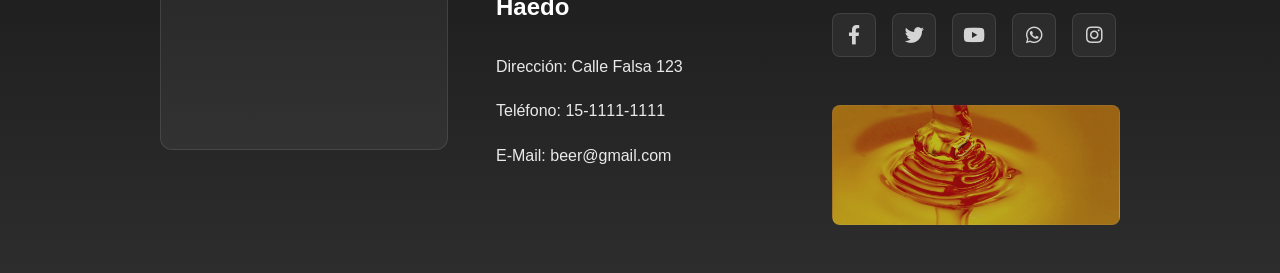
==== commit f1e59635: "onepage" ====
--- a/Web principal/index.html
+++ b/Web principal/index.html
@@ -25,8 +25,7 @@
     <title>Hidromiel - Bebida Artesanal Tradicional</title>
     <link rel="canonical" href="https://hidromiel.com/">
     <link rel="stylesheet" href="https://cdnjs.cloudflare.com/ajax/libs/font-awesome/5.15.3/css/all.min.css" integrity="sha512-iBBXm8fW90+nuLcSKlbmrPcLa0OT92xO1BIsZ+ywDWZCvqsWgccV3gFoRBv0z+8dLJgyAHIhR35VZc2oM/gI1w==" crossorigin="anonymous" />
-    <link rel="stylesheet" type="text/css" href="assets/css/main.css" />
-    <link rel="stylesheet" type="text/css" href="assets/css/carrito.css" />
+    <link rel="stylesheet" type="text/css" href="assets/css/styles.css" />
 </head>
 <body>
     <section id="fondo-animado">
@@ -39,80 +38,393 @@
         <!-- Menú deslizante -->
         <nav class="menu-slide">
             <ul class="menu">
-                <li><a href="index.html">Inicio</a></li>
-                <li><a href="productos.html">Productos</a></li>
-                <li><a href="contacto.html">Contacto</a></li>
-                <li><a href="puntos-venta.html">Puntos de venta</a></li>
-                <li><a href="quienes-somos.html">Quienes somos</a></li>
+                <li><a href="#hero">Inicio</a></li>
+                <li><a href="#historia">Historia</a></li>
+                <li><a href="#proceso">Proceso</a></li>
+                <li><a href="#productos">Productos</a></li>
+                <li><a href="#beneficios">Beneficios</a></li>
+                <li><a href="#nosotros">Nosotros</a></li>
+                <li><a href="#puntos-venta">Puntos de Venta</a></li>
+                <li><a href="#contacto">Contacto</a></li>
             </ul>
         </nav>
 
         <header>
-            <div id="logo">
-                <img id="marca" src="assets/img/logo.png" alt="Logo Hidromiel Artesanal" loading="lazy">
-            </div>
-            <div id="botonera_principal">
-                <button id="carrito-toggle" class="carrito-icon" aria-label="Abrir carrito">
-                    <i class="fas fa-shopping-cart"></i>
-                    <span id="carrito-contador" class="carrito-badge">0</span>
-                </button>
-                <button id="menu-toggle" aria-label="Menú de navegación" aria-expanded="false">
-                    <span></span>
-                    <span></span>
-                    <span></span>
-                </button>
-                <ul class="menu">
-                    <li><a href="index.html">Inicio</a></li>
-                    <li><a href="productos.html">Productos</a></li>
-                    <li><a href="contacto.html">Contacto</a></li>
-                    <li><a href="puntos-venta.html">Puntos de venta</a></li>
-                    <li><a href="quienes-somos.html">Quienes somos</a></li>
-                </ul>
+            <div>
+                <div id="logo">
+                    <a href="#hero"><img id="marca" src="assets/img/logo.png" alt="Logo Hidromiel Artesanal" loading="lazy"></a>
+                </div>
+                <div id="botonera_principal">
+                    <ul class="menu">
+                        <li><a href="#hero">Inicio</a></li>
+                        <li><a href="#historia">Historia</a></li>
+                        <li><a href="#proceso">Proceso</a></li>
+                        <li><a href="#productos">Productos</a></li>
+                        <li><a href="#beneficios">Beneficios</a></li>
+                        <li><a href="#nosotros">Nosotros</a></li>
+                        <li><a href="#puntos-venta">Puntos de Venta</a></li>
+                        <li><a href="#contacto">Contacto</a></li>
+                    </ul>
+                    <button id="carrito-toggle" class="carrito-icon" aria-label="Abrir carrito">
+                        <i class="fas fa-shopping-cart"></i>
+                        <span id="carrito-contador" class="carrito-badge">0</span>
+                    </button>
+                    <button id="menu-toggle" aria-label="Menú de navegación" aria-expanded="false">
+                        <span></span>
+                        <span></span>
+                        <span></span>
+                    </button>
+                </div>
             </div>
         </header>
 
         <main>
-            <section id="contenido_principal">
-                <div id="imagen1" role="img" aria-label="Hidromiel artesanal"></div>
-                <article id="presentacion">
-                    <h1 class="tipografia_presentacion">Hidromiel</h1>
-                    <p class="tipografia_presentacion">Se considera que es la primera de las bebidas alcohólicas que consumió el ser humano y se cree que es precursora de la cerveza. El hidromiel es una bebida histórica cuya preparación se fundamenta en la fermentación de una mezcla de agua y miel, que alcanza cierta graduación alcohólica que varía según la relación de miel/agua y la tolerancia de las levaduras al alcohol. Su uso fue fuertemente difundido por los pueblos de la antigüedad.</p>
-                </article>
-                <article id="texto_contenido">
-                    Desde su origen, ha sido consumido en todas las civilizaciones antiguas del mundo, en los cuatro continentes. En África, por distintas tribus; Asia, por la hindú; en América, por la civilización maya; y en toda Europa, por la griega, la romana, la celta, la normanda, la sajona y la vikinga.
-                </article>
-                <div id="imagen2">
-                    <video width="440" height="300" autoplay loop muted playsinline>
-                        <source src="assets/video/Wine Pouring in Glass in Napa or Sonoma 1.mp4" type="video/mp4" />
-                        Tu navegador no soporta el elemento de video.
-                    </video>
-                </div>
-                <article id="frase_importante">
-                    <p>Se destaca por ser una bebida refrescante, digestiva y relajante, es revitalizante y energética además de tener propiedades enzimáticas que le confiere la fermentación convirtiéndola en un producto altamente nutritivo.</p>
-                </article>
-                <aside id="imagenaside" role="img" aria-label="Proceso de elaboración de hidromiel"></aside>
+            <!-- HERO SECTION -->
+            <section id="hero" class="hero-section-full">
+                <div class="hero-background">
+                    <div class="hero-overlay"></div>
+                    <div class="hero-content">
+                        <h1 class="hero-title">El Elixir de los Dioses</h1>
+                        <p class="hero-subtitle">La primera bebida que la humanidad conoció</p>
+                        <p class="hero-description">Imagina beber de la misma copa que los vikingos, los griegos y los mayas. El hidromiel no es solo una bebida: es un viaje a través del tiempo, un legado ancestral que hemos rescatado para ti. Cada sorbo es un encuentro con la historia, cada botella, una obra de arte artesanal.</p>
+                        <a href="#productos" class="hero-cta">Descubre Nuestros Productos</a>
+                    </div>
+                </div>
+            </section>
+
+            <!-- HISTORIA SECTION -->
+            <section id="historia" class="historia-section-full">
+                <div class="historia-container">
+                    <div class="historia-content">
+                        <h2 class="section-title">Un Legado que Trasciende Continentes</h2>
+                        <p>Desde los primeros días de la humanidad, el hidromiel ha sido el compañero fiel de reyes y guerreros, poetas y sabios. Los vikingos lo llamaban "néctar de los dioses" y lo compartían en sus grandes festines. Los griegos lo ofrecían a sus deidades. Los mayas lo consideraban sagrado. Y hoy, nosotros lo traemos de vuelta a tu mesa, con el mismo respeto y pasión que nuestros ancestros.</p>
+                    </div>
+                    <div class="historia-media">
+                        <video autoplay loop muted playsinline>
+                            <source src="assets/video/Wine Pouring in Glass in Napa or Sonoma 1.mp4" type="video/mp4" />
+                            Tu navegador no soporta el elemento de video.
+                        </video>
+                    </div>
+                </div>
+            </section>
+
+            <!-- PROCESO SECTION -->
+            <section id="proceso" class="proceso-section-full">
+                <div class="proceso-background">
+                    <div class="proceso-overlay">
+                        <h2 class="section-title">Elaborado con Pasión y Tiempo</h2>
+                        <p>En cada gota de nuestro hidromiel hay horas de cuidado, días de fermentación paciente y el amor de quienes creemos que las cosas bien hechas valen la pena. No hay prisa, solo dedicación. No hay atajos, solo tradición.</p>
+                    </div>
+                </div>
+            </section>
+
+            <!-- PRODUCTOS SECTION -->
+            <section id="productos" class="productos-section-full productos">
+                <div class="productos-container">
+                    <div class="page-nav">
+                        <div class="title-decoration"></div>
+                        <h2>Nuestros Productos</h2>
+                        <p class="title-subtitle">Cada botella es una historia, cada sorbo una experiencia</p>
+                        <div class="title-decoration"></div>
+                    </div>
+                    <div class="page-content">
+                        <article class="product-container accordion" 
+                                 data-producto-id="hidromiel-tradicional"
+                                 data-producto-nombre="Hidromiel Tradicional"
+                                 data-producto-precio="800"
+                                 data-producto-imagen="assets/img/hidromiel tradicional.jpg">
+                            <div class="product-header" onclick="toggleAccordion(this)">
+                                <div class="product-image-wrapper">
+                                    <img src="assets/img/hidromiel tradicional.jpg" alt="Hidromiel Tradicional - Bebida artesanal de miel fermentada" loading="lazy" />
+                                </div>
+                                <div class="product-title-wrapper">
+                                    <h3>Hidromiel Tradicional</h3>
+                                    <i class="fas fa-chevron-down accordion-icon"></i>
+                                </div>
+                            </div>
+                            <div class="product-content">
+                                <p class="product-description">La esencia pura de la tradición. Nuestro hidromiel clásico, elaborado con miel selecta y fermentación lenta que captura el sabor auténtico que disfrutaron vikingos y reyes. Suave, dorado y lleno de historia en cada sorbo.</p>
+                                <button class="button-add" data-action="agregar-carrito" aria-label="Agregar Hidromiel Tradicional al carrito">
+                                    <i class="fas fa-shopping-cart"></i> Comprar
+                                </button>
+                            </div>
+                        </article>
+                        <article class="product-container accordion"
+                                 data-producto-id="melomiel"
+                                 data-producto-nombre="Melomiel"
+                                 data-producto-precio="800"
+                                 data-producto-imagen="assets/img/melomel-de-frambuesas.jpg.webp">
+                            <div class="product-header" onclick="toggleAccordion(this)">
+                                <div class="product-image-wrapper">
+                                    <img src="assets/img/melomel-de-frambuesas.jpg.webp" alt="Melomiel de frambuesas - Hidromiel con frutas" loading="lazy" />
+                                </div>
+                                <div class="product-title-wrapper">
+                                    <h3>Melomiel</h3>
+                                    <i class="fas fa-chevron-down accordion-icon"></i>
+                                </div>
+                            </div>
+                            <div class="product-content">
+                                <p class="product-description">Frambuesas frescas se encuentran con la miel en esta deliciosa variante. El Melomiel es una celebración de la naturaleza: dulce pero equilibrado, frutal pero elegante. Una explosión de sabor que alegra cualquier ocasión.</p>
+                                <button class="button-add" data-action="agregar-carrito" aria-label="Agregar Melomiel al carrito">
+                                    <i class="fas fa-shopping-cart"></i> Comprar
+                                </button>
+                            </div>
+                        </article>
+                        <article class="product-container accordion"
+                                 data-producto-id="metheglin"
+                                 data-producto-nombre="Metheglin"
+                                 data-producto-precio="800"
+                                 data-producto-imagen="assets/img/metheglin.jpg">
+                            <div class="product-header" onclick="toggleAccordion(this)">
+                                <div class="product-image-wrapper">
+                                    <img src="assets/img/metheglin.jpg" alt="Metheglin - Hidromiel con especias y hierbas" loading="lazy" />
+                                </div>
+                                <div class="product-title-wrapper">
+                                    <h3>Metheglin</h3>
+                                    <i class="fas fa-chevron-down accordion-icon"></i>
+                                </div>
+                            </div>
+                            <div class="product-content">
+                                <p class="product-description">Especias cuidadosamente seleccionadas danzan con la miel en esta creación aromática. Canela, clavo y otras hierbas secretas crean un perfil sensorial único. El Metheglin es para los aventureros del paladar que buscan algo verdaderamente especial.</p>
+                                <button class="button-add" data-action="agregar-carrito" aria-label="Agregar Metheglin al carrito">
+                                    <i class="fas fa-shopping-cart"></i> Comprar
+                                </button>
+                            </div>
+                        </article>
+                    </div>
+                </div>
+            </section>
+
+            <!-- BENEFICIOS SECTION -->
+            <section id="beneficios" class="beneficios-section-full">
+                <div class="beneficios-container">
+                    <h2 class="section-title">Más que una Bebida, una Experiencia</h2>
+                    <p class="beneficios-intro">Nuestro hidromiel no solo deleita el paladar: es refrescante como una brisa de verano, digestivo como un elixir milenario, y relajante como un atardecer dorado. La fermentación natural le confiere propiedades enzimáticas únicas, convirtiéndolo en una bebida no solo deliciosa, sino también nutritiva y energética. Cada botella es un tesoro de bienestar.</p>
+                    <div class="beneficios-grid">
+                        <div class="beneficio-card">
+                            <i class="fas fa-snowflake fa-3x"></i>
+                            <h3>Refrescante</h3>
+                            <p>Ideal para disfrutar en cualquier momento del día, especialmente en días cálidos.</p>
+                        </div>
+                        <div class="beneficio-card">
+                            <i class="fas fa-heart fa-3x"></i>
+                            <h3>Digestivo</h3>
+                            <p>Las enzimas naturales de la miel fermentada ayudan a la digestión.</p>
+                        </div>
+                        <div class="beneficio-card">
+                            <i class="fas fa-moon fa-3x"></i>
+                            <h3>Relajante</h3>
+                            <p>Perfecto para acompañar momentos de tranquilidad y relajación.</p>
+                        </div>
+                        <div class="beneficio-card">
+                            <i class="fas fa-bolt fa-3x"></i>
+                            <h3>Energético</h3>
+                            <p>Proporciona energía natural gracias a los azúcares de la miel.</p>
+                        </div>
+                    </div>
+                </div>
+            </section>
+
+            <!-- NOSOTROS SECTION -->
+            <section id="nosotros" class="nosotros-section-full">
+                <div class="nosotros-hero">
+                    <h2>El Corazón Detrás de Cada Botella</h2>
+                    <p class="hero-quote">"No hacemos hidromiel. Cuidamos un legado, honramos una tradición, compartimos un sueño."</p>
+                </div>
+                <div class="nosotros-historia">
+                    <div class="historia-content">
+                        <div class="historia-text">
+                            <h3>Nuestra Historia</h3>
+                            <p>Todo comenzó con una pregunta: ¿qué pasaría si rescatáramos la bebida más antigua de la humanidad y la hiciéramos con el mismo amor que nuestros ancestros?</p>
+                            <p>Somos un grupo de apasionados que decidimos que el tiempo no debía olvidar esta joya dorada. Cada mañana, cuando el sol ilumina nuestros barriles, recordamos que no estamos solo fermentando miel y agua. Estamos preservando magia.</p>
+                            <p>En cada botella hay horas de observación paciente, días de espera respetuosa, y el compromiso inquebrantable de hacer las cosas bien, sin atajos, sin prisas. Porque el hidromiel, como el amor, necesita tiempo para florecer.</p>
+                        </div>
+                        <div class="historia-image">
+                            <img src="assets/img/fabrica.jpeg" alt="Nuestra fábrica de hidromiel artesanal - Proceso de elaboración tradicional" loading="lazy">
+                        </div>
+                    </div>
+                </div>
+                <div class="nosotros-valores">
+                    <h3 class="valores-title">Lo que Nos Mueve</h3>
+                    <div class="valores-grid">
+                        <div class="valor-card">
+                            <i class="fas fa-heart fa-3x"></i>
+                            <h4>Pasión</h4>
+                            <p>No es solo un trabajo. Es nuestra forma de conectar con la historia, de honrar a quienes vinieron antes y de crear algo hermoso para quienes vendrán después.</p>
+                        </div>
+                        <div class="valor-card">
+                            <i class="fas fa-seedling fa-3x"></i>
+                            <h4>Tradición</h4>
+                            <p>Respetamos los métodos ancestrales porque sabemos que la sabiduría de siglos no se mejora con prisas. Cada proceso es un ritual, cada botella, un tributo.</p>
+                        </div>
+                        <div class="valor-card">
+                            <i class="fas fa-hand-holding-heart fa-3x"></i>
+                            <h4>Dedicación</h4>
+                            <p>Revisamos cada lote con la atención de un artesano. No hay producción en masa aquí, solo cuidado meticuloso y amor por el detalle que hace la diferencia.</p>
+                        </div>
+                        <div class="valor-card">
+                            <i class="fas fa-users fa-3x"></i>
+                            <h4>Comunidad</h4>
+                            <p>Cada persona que prueba nuestro hidromiel se convierte en parte de nuestra familia. Compartimos no solo una bebida, sino una experiencia, una historia, un momento.</p>
+                        </div>
+                    </div>
+                </div>
+                <div class="nosotros-mision">
+                    <div class="mision-content">
+                        <h3>Nuestra Promesa</h3>
+                        <p class="mision-text">En cada gota de nuestro hidromiel hay una promesa: la de nunca comprometer la calidad por la cantidad, la de mantener viva una tradición milenaria, y la de compartir contigo algo que hacemos con las manos, el corazón y el alma.</p>
+                        <p class="mision-text">Cuando abres una de nuestras botellas, no estás solo bebiendo hidromiel. Estás bebiendo historia, pasión, dedicación y, sobre todo, amor. Porque eso es lo que somos: artesanos que aman lo que hacen y hacen lo que aman.</p>
+                        <div class="mision-signature">
+                            <p class="signature-text">Con todo nuestro cariño,</p>
+                            <p class="signature-name">El Equipo de Hidromiel Artesanal</p>
+                        </div>
+                    </div>
+                </div>
+            </section>
+
+            <!-- PUNTOS DE VENTA SECTION -->
+            <section id="puntos-venta" class="puntos-venta-section-full">
+                <div class="venta-hero">
+                    <h2>Encuentra tu Hidromiel</h2>
+                    <p class="hero-subtitle">Cada botella tiene una historia. Encuentra la tuya cerca de casa.</p>
+                </div>
+                <div class="venta-content">
+                    <div class="intro-card">
+                        <i class="fas fa-map-marked-alt fa-3x"></i>
+                        <h3>Un Tesoro en Cada Esquina</h3>
+                        <p>Nuestro hidromiel viaja desde nuestra fábrica artesanal hasta tiendas selectas que comparten nuestra pasión por la calidad. Cada punto de venta ha sido elegido con cuidado, porque creemos que el lugar donde encuentras tu hidromiel es parte de la experiencia.</p>
+                    </div>
+                    <div class="venta-tips">
+                        <h3 class="section-title">¿Cómo Encontrar tu Punto de Venta Ideal?</h3>
+                        <div class="tips-grid">
+                            <div class="tip-card">
+                                <div class="tip-number">1</div>
+                                <h4>Explora el Mapa</h4>
+                                <p>Navega por nuestro mapa interactivo y descubre los puntos de venta más cercanos a ti. Cada marcador es una puerta a una nueva experiencia.</p>
+                            </div>
+                            <div class="tip-card">
+                                <div class="tip-number">2</div>
+                                <h4>Llama Antes de Ir</h4>
+                                <p>Recomendamos contactar al punto de venta para confirmar disponibilidad. Así te aseguras de encontrar exactamente lo que buscas.</p>
+                            </div>
+                            <div class="tip-card">
+                                <div class="tip-number">3</div>
+                                <h4>Disfruta la Experiencia</h4>
+                                <p>Cada tienda tiene su propio encanto. Tómate tu tiempo, pregunta, prueba. El hidromiel se disfruta mejor cuando se comparte.</p>
+                            </div>
+                        </div>
+                    </div>
+                    <div class="mapa-section">
+                        <h3 class="mapa-title">Nuestros Puntos de Venta</h3>
+                        <div class="mapa-wrapper">
+                            <iframe id="main-map" src="https://www.google.com/maps/embed?pb=!1m18!1m12!1m3!1d13130.976496924179!2d-58.60366821923307!3d-34.635905922844294!2m3!1f0!2f0!3f0!3m2!1i1024!2i768!4f13.1!3m3!1m2!1s0x95bcc78273397ab1%3A0x5093683b11b0c457!2sHaedo%2C%20Provincia%20de%20Buenos%20Aires!5e0!3m2!1ses!2sar!4v1621258067875!5m2!1ses!2sar" width="100%" height="600" style="border:0;" allowfullscreen="" loading="lazy" title="Mapa de puntos de venta"></iframe>
+                        </div>
+                    </div>
+                    <div class="venta-cta">
+                        <div class="cta-content">
+                            <h3>¿No Encuentras un Punto Cerca?</h3>
+                            <p>No te preocupes. Estamos expandiendo nuestra red constantemente. Mientras tanto, puedes contactarnos directamente y te ayudamos a conseguir tu hidromiel favorito.</p>
+                            <a href="#contacto" class="cta-button">
+                                <i class="fas fa-envelope"></i> Contáctanos
+                            </a>
+                        </div>
+                    </div>
+                </div>
+            </section>
+
+            <!-- CONTACTO SECTION -->
+            <section id="contacto" class="contacto-section-full">
+                <div class="contacto-hero">
+                    <h2>Hablemos de Hidromiel</h2>
+                    <p class="hero-text">Cada pregunta es una oportunidad de compartir nuestra pasión. Estamos aquí para ti, siempre.</p>
+                </div>
+                <div class="contacto-content">
+                    <div class="contacto-info">
+                        <div class="info-card">
+                            <i class="fas fa-envelope fa-2x"></i>
+                            <h3>Escríbenos</h3>
+                            <p>¿Tienes dudas sobre nuestros productos? ¿Quieres conocer más sobre el proceso de elaboración? Estamos a un mensaje de distancia.</p>
+                            <p class="info-email">beer@gmail.com</p>
+                        </div>
+                        <div class="info-card">
+                            <i class="fas fa-phone fa-2x"></i>
+                            <h3>Llámanos</h3>
+                            <p>Prefieres hablar directamente? Nuestro equipo está disponible para atenderte y resolver todas tus consultas.</p>
+                            <p class="info-phone">15-1111-1111</p>
+                        </div>
+                        <div class="info-card">
+                            <i class="fas fa-map-marker-alt fa-2x"></i>
+                            <h3>Visítanos</h3>
+                            <p>¿Te gustaría conocer nuestro proceso artesanal? Agendamos visitas guiadas para que vivas la experiencia completa.</p>
+                            <p class="info-address">Haedo, Buenos Aires</p>
+                        </div>
+                    </div>
+                    <div id="caja-formulario">
+                        <h3>Envíanos tu Mensaje</h3>
+                        <p class="form-intro">Completa el formulario y te responderemos a la brevedad. Tu opinión y consultas son muy importantes para nosotros.</p>
+                        <form id="formulario-contacto" method="post">
+                            <div class="form-row">
+                                <div class="form-group">
+                                    <label for="nombre"><i class="fas fa-user"></i> Nombre:</label>
+                                    <input type="text" id="nombre" name="nombre" required placeholder="Tu nombre">
+                                </div>
+                                <div class="form-group">
+                                    <label for="apellido"><i class="fas fa-user"></i> Apellido:</label>
+                                    <input type="text" id="apellido" name="apellido" required placeholder="Tu apellido">
+                                </div>
+                            </div>
+                            <div class="form-group">
+                                <label for="email"><i class="fas fa-envelope"></i> E-mail:</label>
+                                <input type="email" id="email" name="email" required placeholder="tu@email.com">
+                            </div>
+                            <div class="form-group">
+                                <label for="motivo"><i class="fas fa-tag"></i> Motivo de consulta:</label>
+                                <select name="motivo" id="motivo" required>
+                                    <option value="">Seleccione un motivo</option>
+                                    <option value="Trabaja con nosotros">Trabaja con nosotros</option>
+                                    <option value="Sobre nuestros productos">Sobre nuestros productos</option>
+                                    <option value="Quiero vender sus productos">Quiero vender sus productos</option>
+                                    <option value="Quiero visitar la fabrica">Quiero visitar la fábrica</option>
+                                    <option value="Compra">Compra</option>
+                                    <option value="Otro">Otro</option>
+                                </select>
+                            </div>
+                            <div class="form-group">
+                                <label for="mensaje"><i class="fas fa-comment"></i> Mensaje:</label>
+                                <textarea name="mensaje" id="mensaje" cols="40" rows="10" required placeholder="Cuéntanos qué te gustaría saber o cómo podemos ayudarte..."></textarea>
+                            </div>
+                            <div class="button-group">
+                                <input type="submit" value="Enviar Mensaje">
+                                <input type="reset" value="Limpiar">
+                            </div>
+                        </form>
+                    </div>
+                </div>
             </section>
         </main>
 
         <footer>
-            <div id="mapa">
-                <iframe src="https://www.google.com/maps/embed?pb=!1m18!1m12!1m3!1d13129.332930759756!2d-58.60838890709929!3d-34.64628638437906!2m3!1f0!2f0!3f0!3m2!1i1024!2i768!4f13.1!3m3!1m2!1s0x95bcc78273397ab1%3A0x5093683b11b0c457!2sHaedo%2C%20Provincia%20de%20Buenos%20Aires!5e0!3m2!1ses!2sar!4v1619642941759!5m2!1ses!2sar" width="300" height="200" style="border:0;" allowfullscreen="" loading="lazy" title="Ubicación en Haedo, Buenos Aires"></iframe>
-            </div>
-            <div id="datos">
-                <p>Argentina, Buenos Aires, Haedo</p>
-                <p>Dirección: Calle Falsa 123</p>
-                <p>Teléfono: 15-1111-1111</p>
-                <p>E-Mail: beer@gmail.com</p>
-            </div>
-            <div id="redes">
-                <ul class="RedesSociales">
-                    <li><a href="https://www.facebook.com/" title="Facebook" target="_blank" rel="noopener noreferrer"><i class="fab fa-facebook-square fa-lg"></i></a></li>
-                    <li><a href="https://twitter.com/?lang=es" title="Twitter" target="_blank" rel="noopener noreferrer"><i class="fab fa-twitter-square fa-lg"></i></a></li>
-                    <li><a href="https://www.youtube.com/" title="Youtube" target="_blank" rel="noopener noreferrer"><i class="fab fa-youtube-square fa-lg"></i></a></li>
-                    <li><a href="https://web.whatsapp.com/" title="Whatsapp" target="_blank" rel="noopener noreferrer"><i class="fab fa-whatsapp-square fa-lg"></i></a></li>
-                    <li><a href="https://www.instagram.com/?hl=es-la" title="Instagram" target="_blank" rel="noopener noreferrer"><i class="fab fa-instagram-square fa-lg"></i></a></li>
-                </ul>
-                <div id="MielCayendo" role="img" aria-label="Animación de miel"></div>
+            <div>
+                <div id="mapa">
+                    <iframe src="https://www.google.com/maps/embed?pb=!1m18!1m12!1m3!1d13129.332930759756!2d-58.60838890709929!3d-34.64628638437906!2m3!1f0!2f0!3f0!3m2!1i1024!2i768!4f13.1!3m3!1m2!1s0x95bcc78273397ab1%3A0x5093683b11b0c457!2sHaedo%2C%20Provincia%20de%20Buenos%20Aires!5e0!3m2!1ses!2sar!4v1619642941759!5m2!1ses!2sar" width="300" height="200" style="border:0;" allowfullscreen="" loading="lazy" title="Ubicación en Haedo, Buenos Aires"></iframe>
+                </div>
+                <div id="datos">
+                    <p>Argentina, Buenos Aires, Haedo</p>
+                    <p>Dirección: Calle Falsa 123</p>
+                    <p>Teléfono: 15-1111-1111</p>
+                    <p>E-Mail: beer@gmail.com</p>
+                </div>
+                <div id="redes">
+                    <h3>Síguenos</h3>
+                    <ul class="RedesSociales">
+                        <li><a href="https://www.facebook.com/" title="Facebook" target="_blank" rel="noopener noreferrer"><i class="fab fa-facebook-f"></i></a></li>
+                        <li><a href="https://twitter.com/?lang=es" title="Twitter" target="_blank" rel="noopener noreferrer"><i class="fab fa-twitter"></i></a></li>
+                        <li><a href="https://www.youtube.com/" title="Youtube" target="_blank" rel="noopener noreferrer"><i class="fab fa-youtube"></i></a></li>
+                        <li><a href="https://web.whatsapp.com/" title="Whatsapp" target="_blank" rel="noopener noreferrer"><i class="fab fa-whatsapp"></i></a></li>
+                        <li><a href="https://www.instagram.com/?hl=es-la" title="Instagram" target="_blank" rel="noopener noreferrer"><i class="fab fa-instagram"></i></a></li>
+                    </ul>
+                    <div id="MielCayendo" role="img" aria-label="Animación de miel"></div>
+                </div>
             </div>
         </footer>
     </section>
@@ -159,5 +471,8 @@
 
     <script src="assets/js/menu.js"></script>
     <script src="assets/js/carrito.js"></script>
+    <script src="assets/js/productos.js"></script>
+    <script src="assets/js/formulario.js"></script>
+    <script src="assets/js/onepage.js"></script>
 </body>
 </html>
--- a/Web principal/assets/css/styles.css
+++ b/Web principal/assets/css/styles.css
@@ -0,0 +1,25 @@
+/* ============================================
+   ARCHIVO MAESTRO CSS
+   Importa todos los estilos en orden correcto
+   ============================================ */
+
+/* 1. Variables primero */
+@import url('variables.css');
+
+/* 2. Utilidades */
+@import url('utilities.css');
+
+/* 3. Base y reset */
+@import url('main.css');
+
+/* 4. Componentes específicos */
+@import url('onepage.css');
+@import url('productos.css');
+@import url('formulario.css');
+@import url('quienes-somos.css');
+@import url('puntos-venta.css');
+@import url('carrito.css');
+
+/* 5. Responsive al final */
+@import url('responsive.css');
+
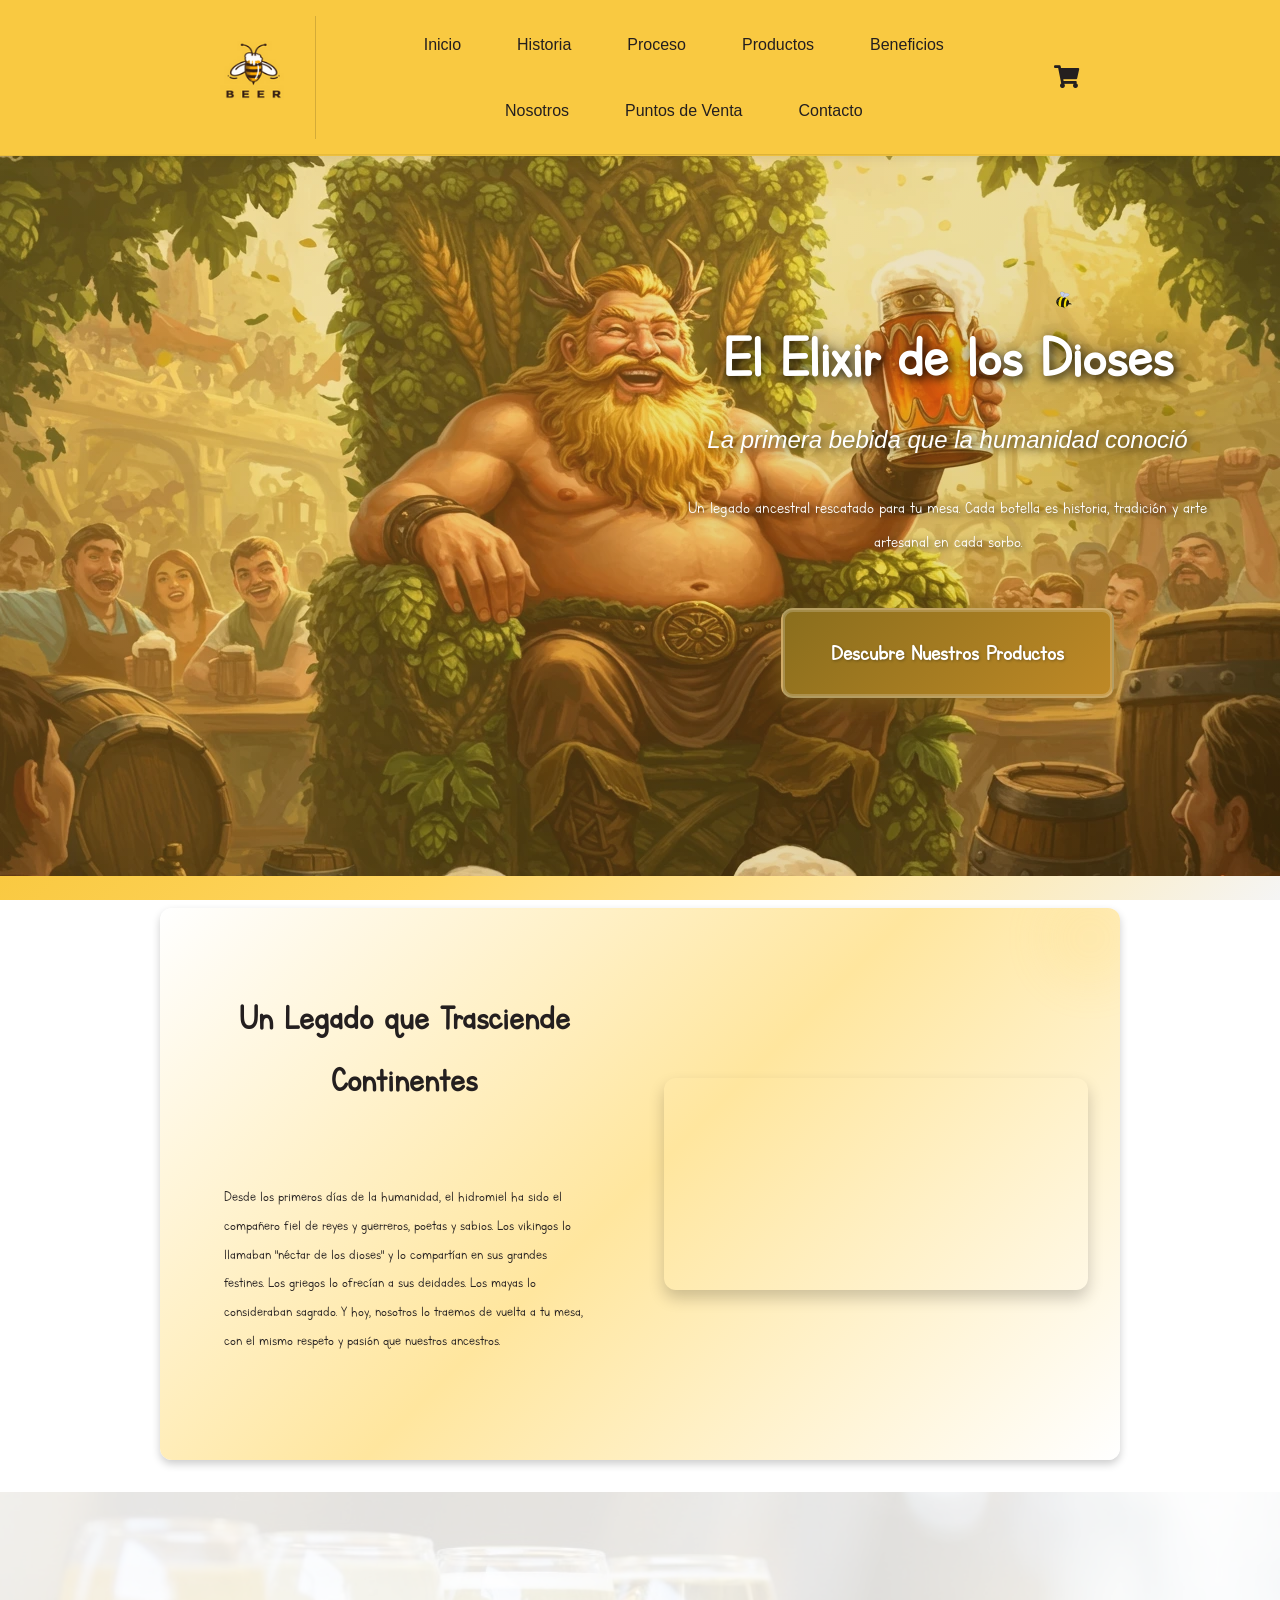
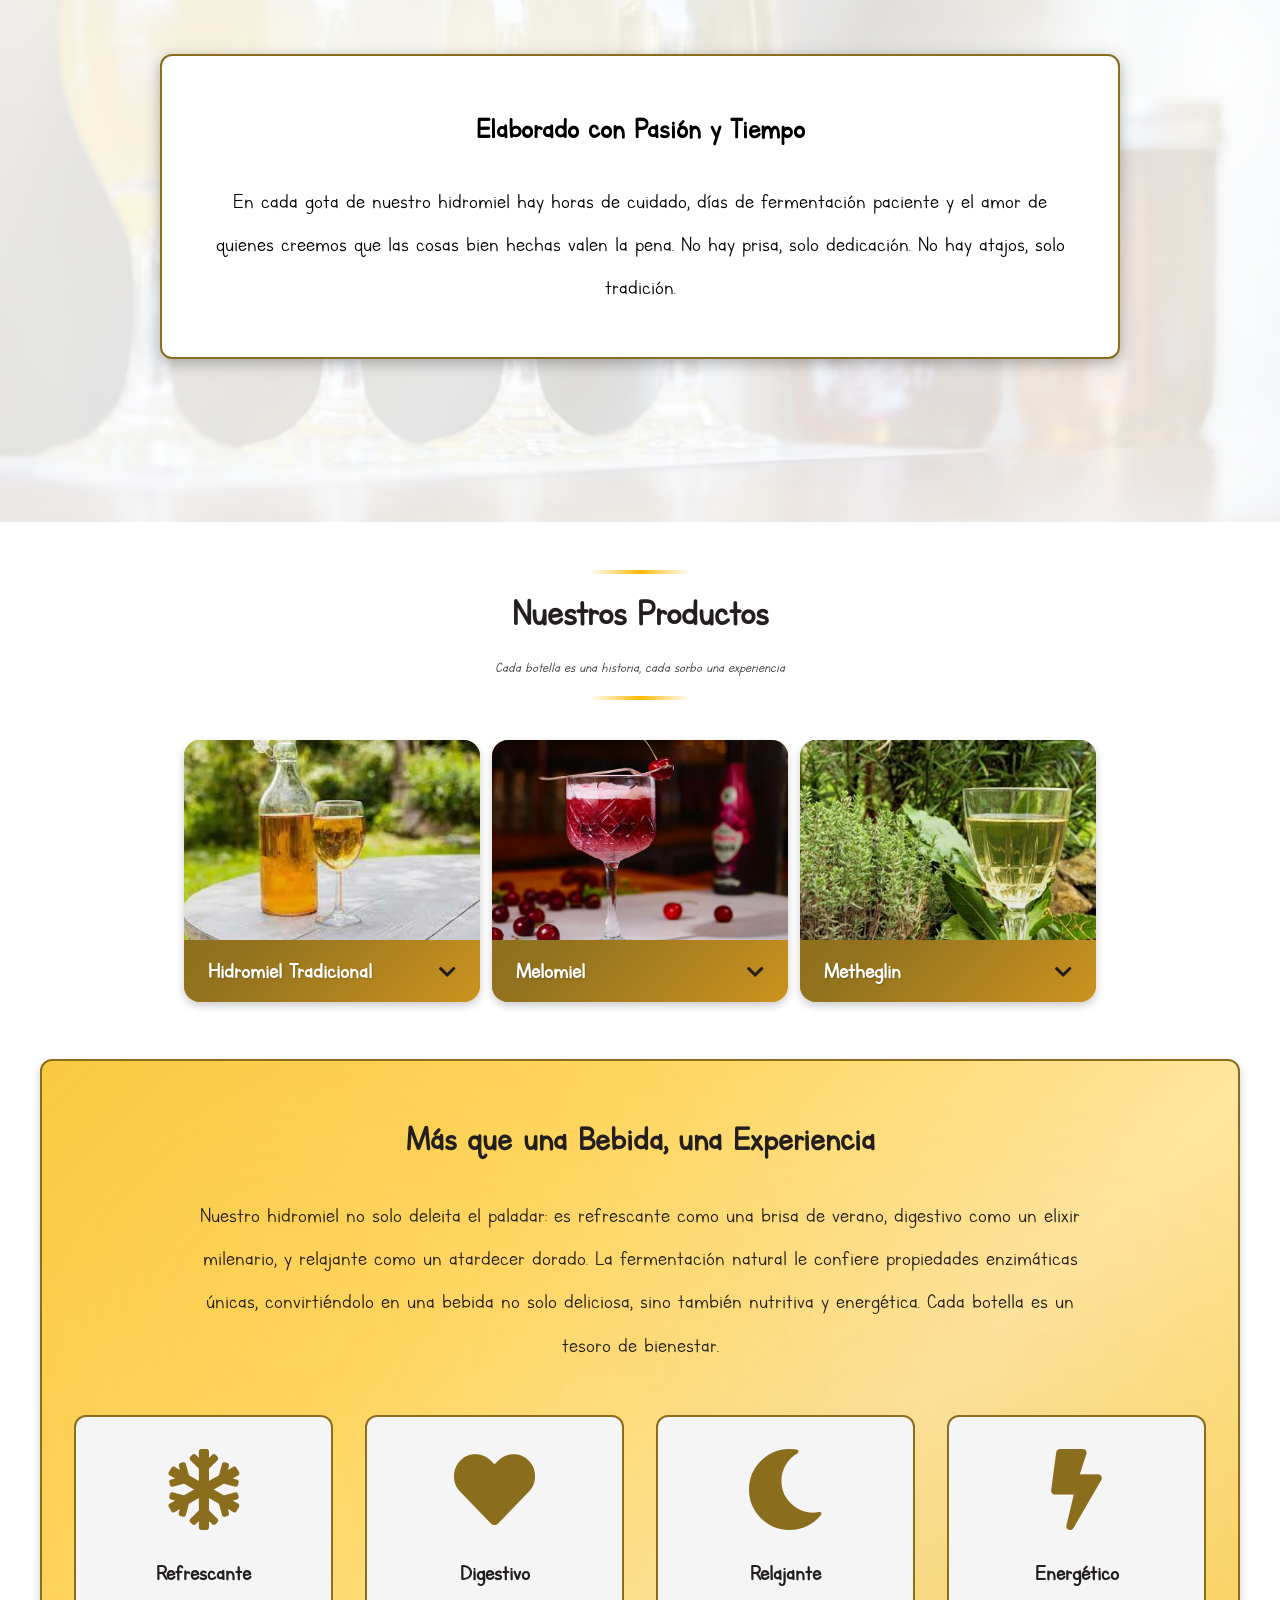
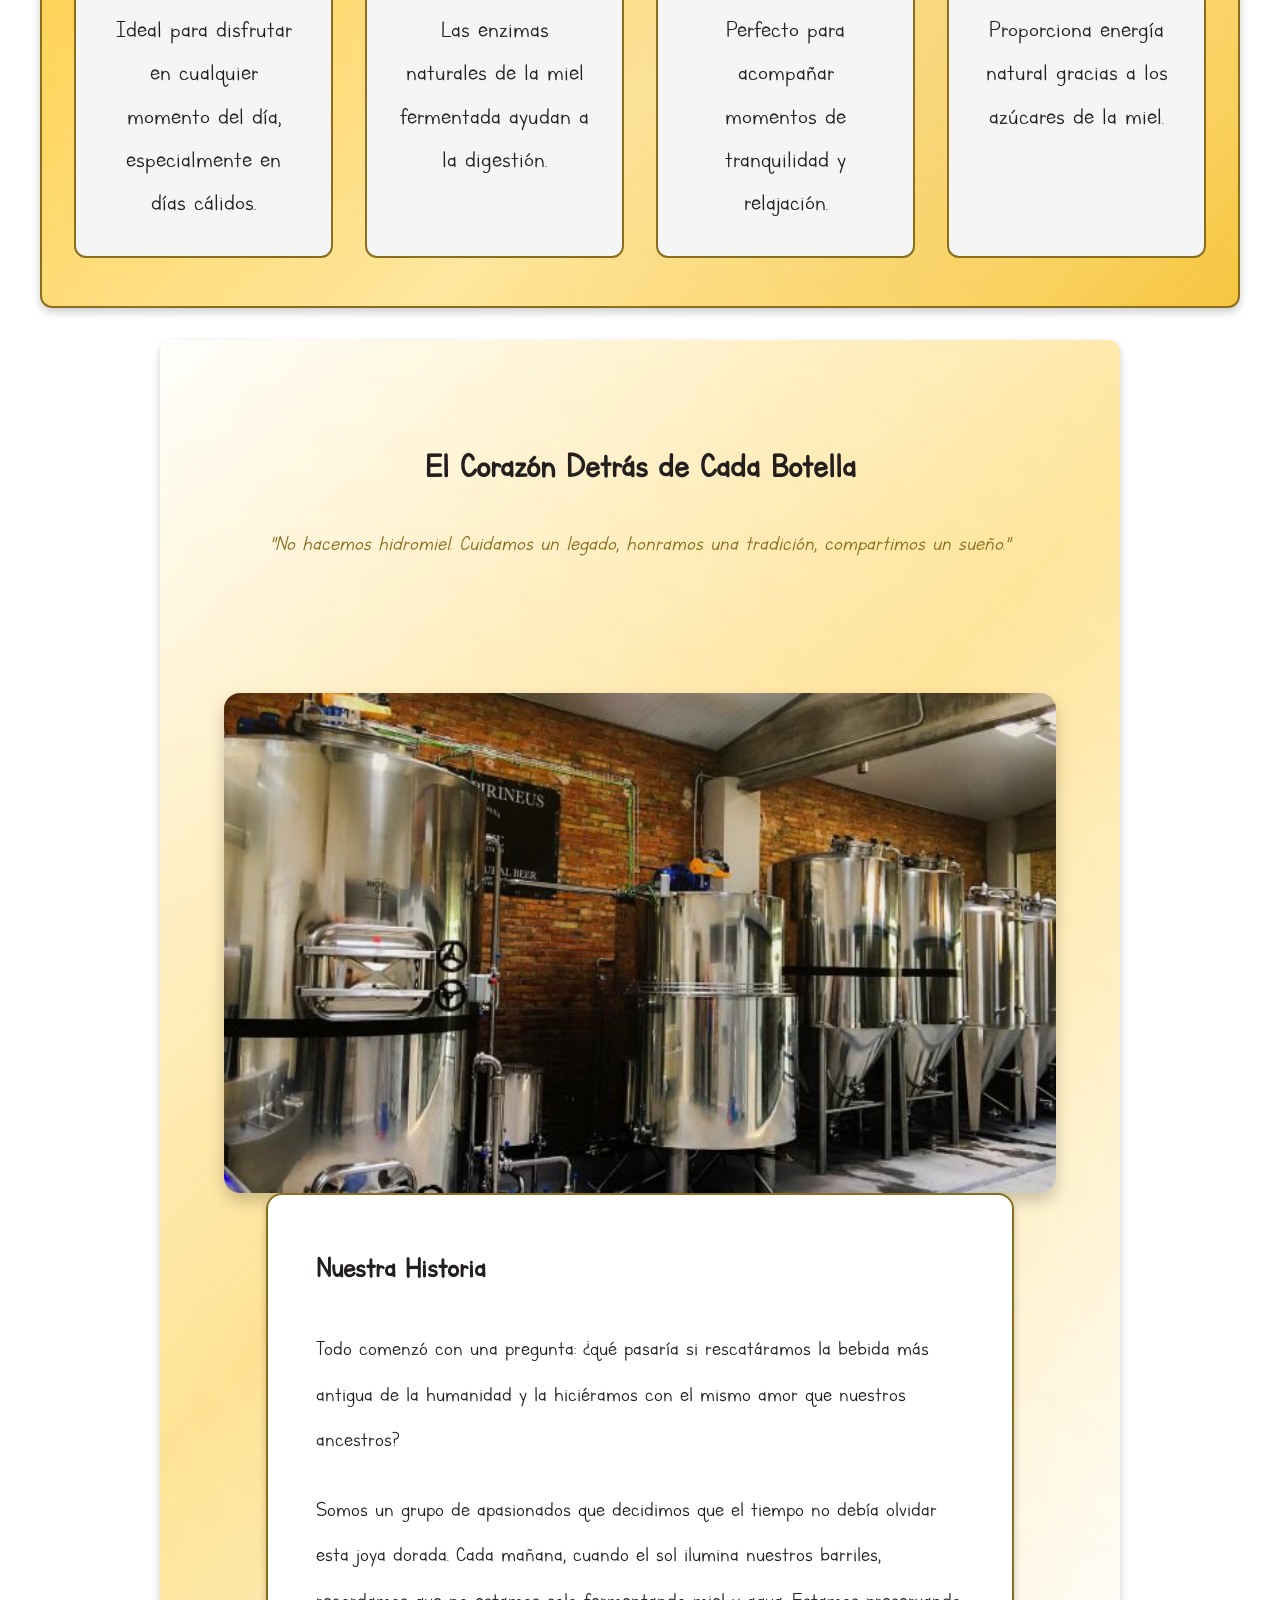
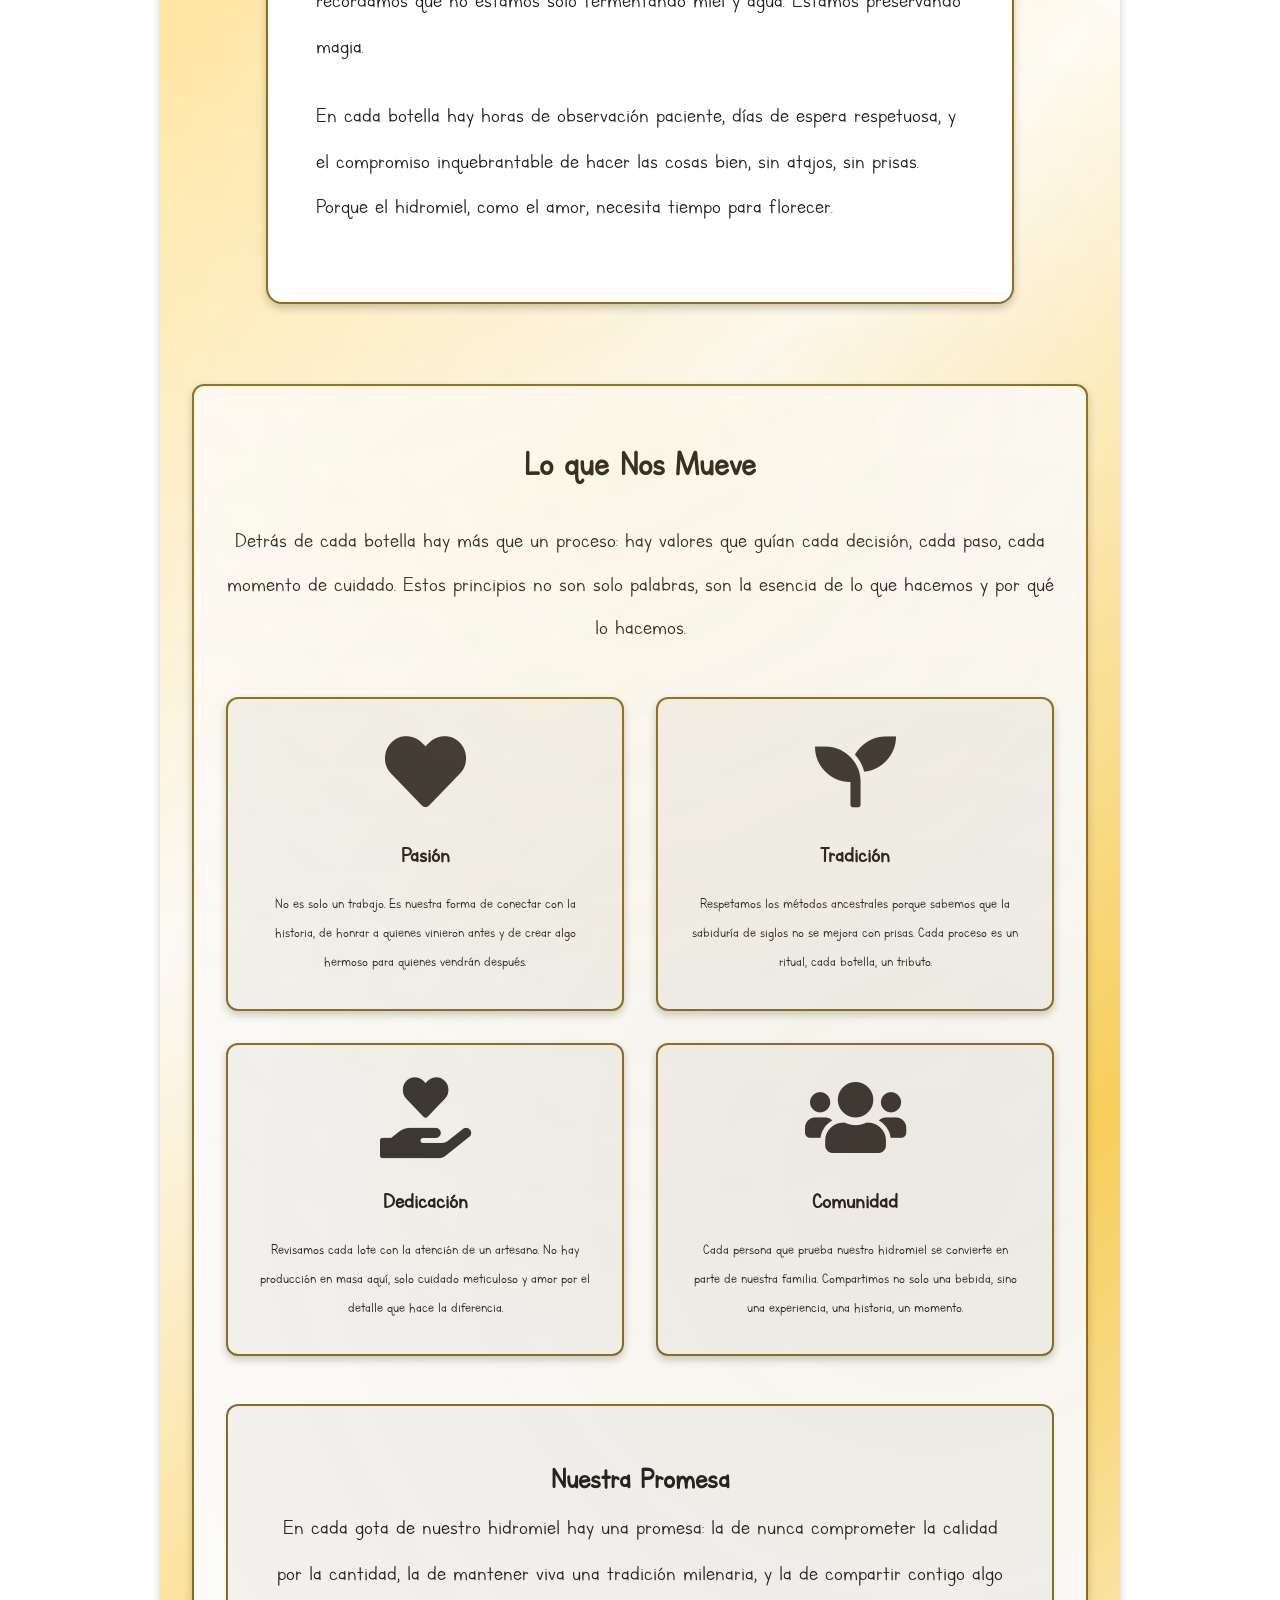
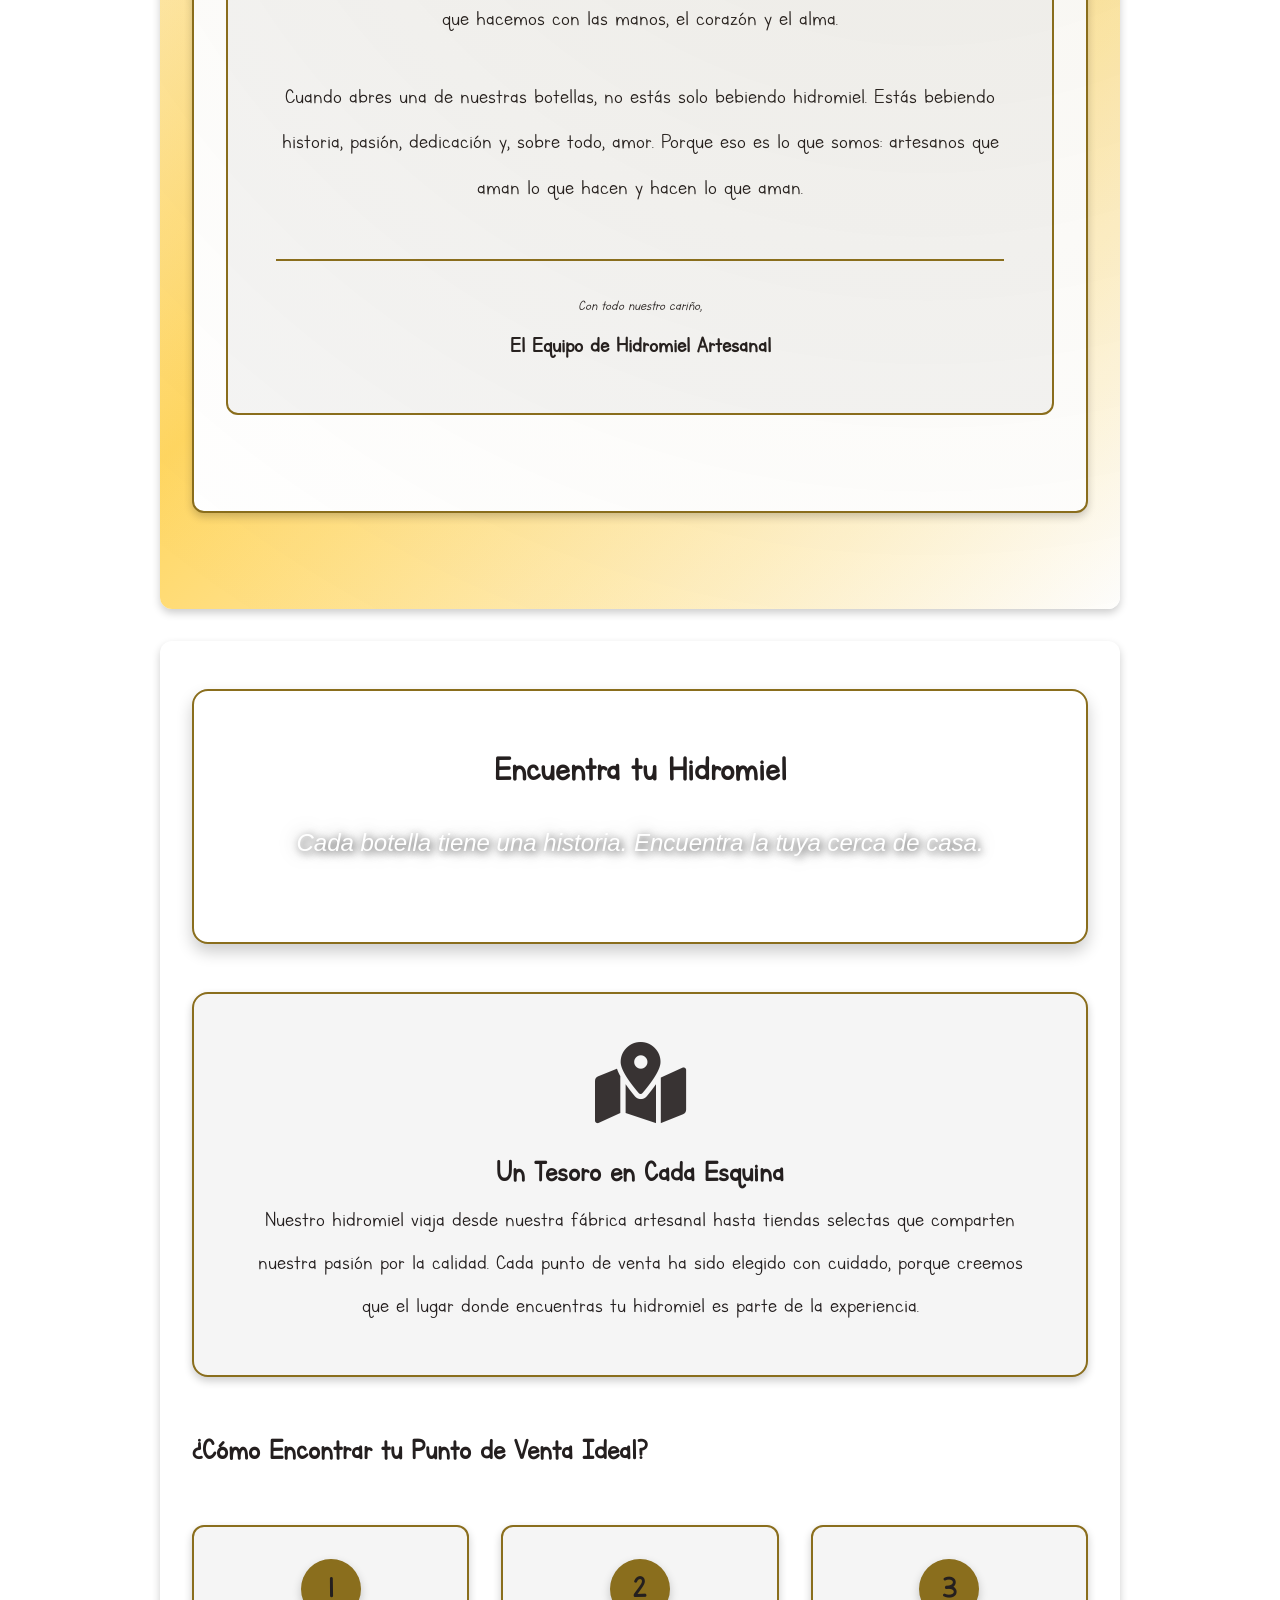
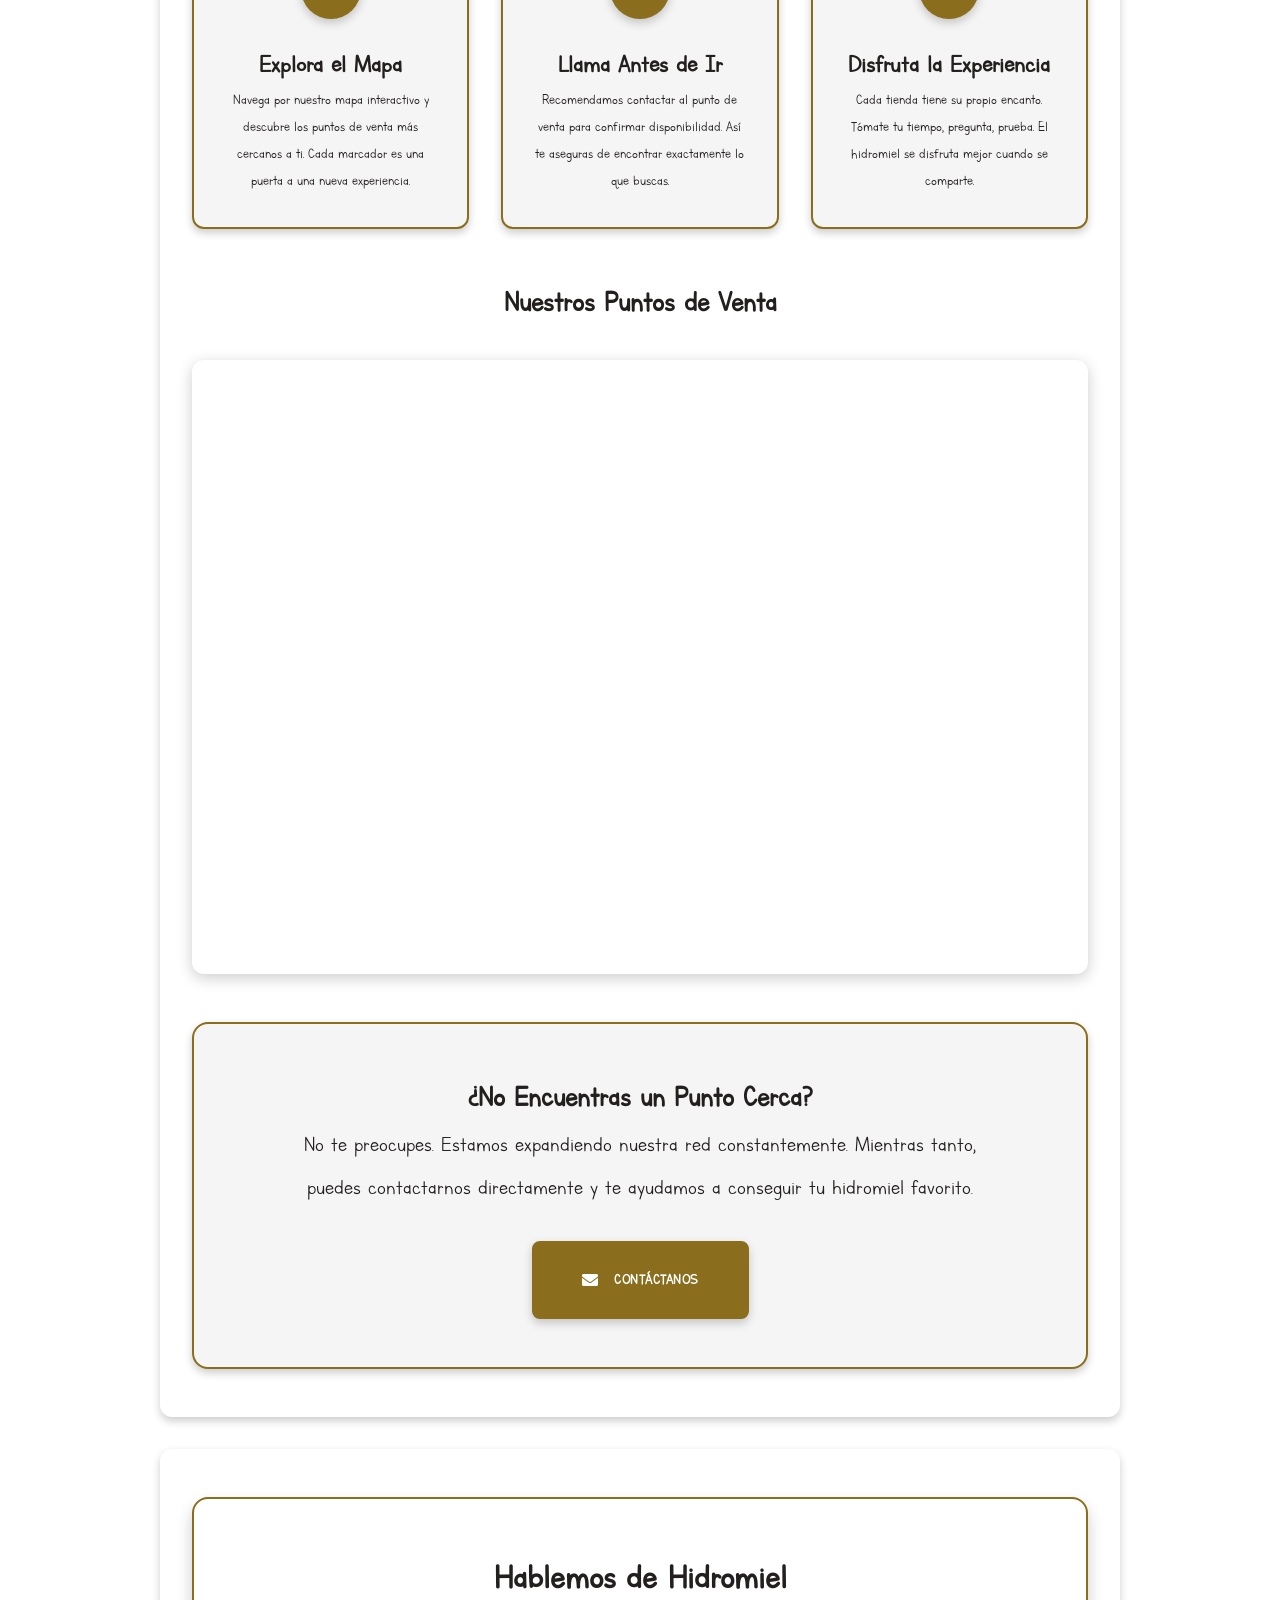
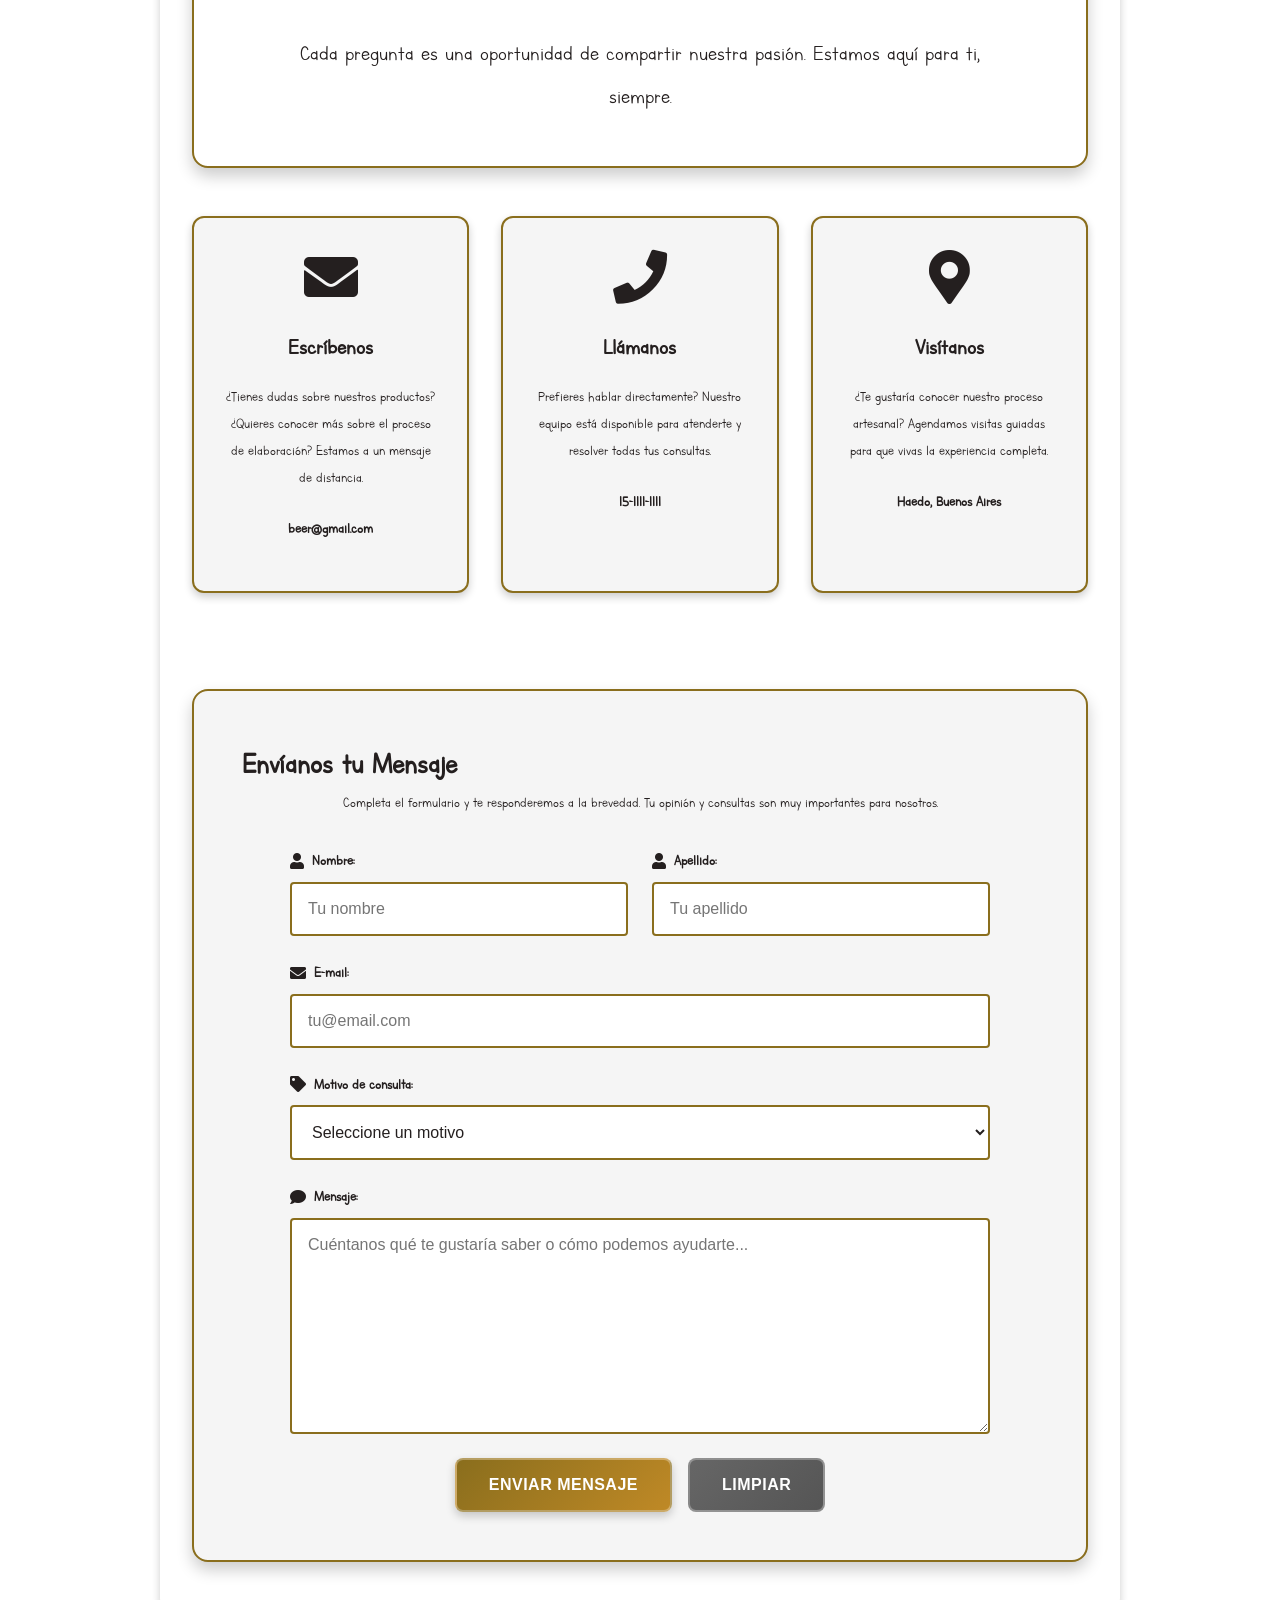
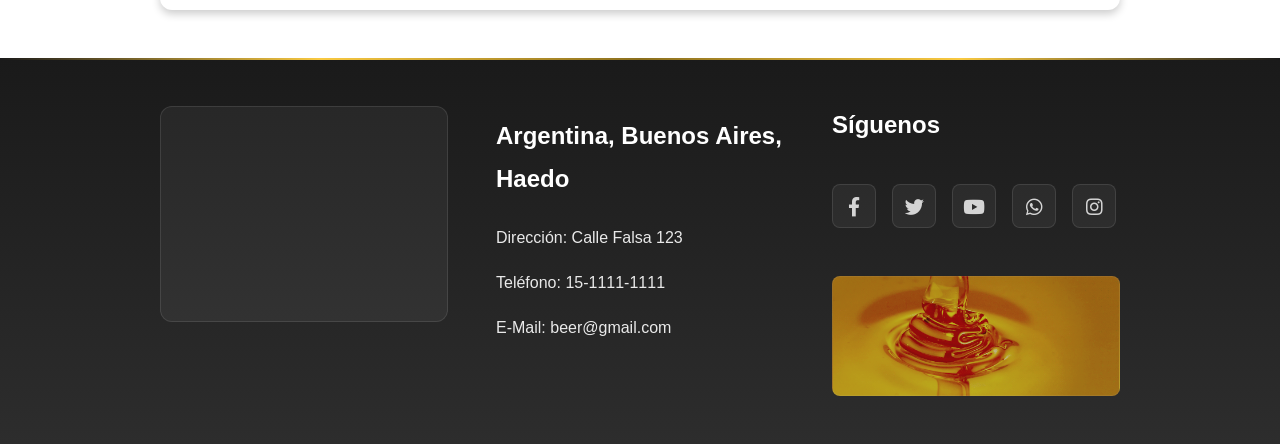
==== commit a5ebdfbf: "onepage-fixes" ====
--- a/Web principal/index.html
+++ b/Web principal/index.html
@@ -81,14 +81,14 @@
         <main>
             <!-- HERO SECTION -->
             <section id="hero" class="hero-section-full">
-                <div class="hero-background">
-                    <div class="hero-overlay"></div>
-                    <div class="hero-content">
-                        <h1 class="hero-title">El Elixir de los Dioses</h1>
-                        <p class="hero-subtitle">La primera bebida que la humanidad conoció</p>
-                        <p class="hero-description">Imagina beber de la misma copa que los vikingos, los griegos y los mayas. El hidromiel no es solo una bebida: es un viaje a través del tiempo, un legado ancestral que hemos rescatado para ti. Cada sorbo es un encuentro con la historia, cada botella, una obra de arte artesanal.</p>
-                        <a href="#productos" class="hero-cta">Descubre Nuestros Productos</a>
-                    </div>
+                <div class="hero-background"></div>
+                <div class="hero-overlay"></div>
+                <img src="assets/img/abeja-volando.gif" alt="Abeja volando" class="hero-bee" />
+                <div class="hero-content">
+                    <h1 class="hero-title">El Elixir de los Dioses</h1>
+                    <p class="hero-subtitle">La primera bebida que la humanidad conoció</p>
+                    <p class="hero-description">Un legado ancestral rescatado para tu mesa. Cada botella es historia, tradición y arte artesanal en cada sorbo.</p>
+                    <a href="#productos" class="hero-cta">Descubre Nuestros Productos</a>
                 </div>
             </section>
 
@@ -110,10 +110,11 @@
 
             <!-- PROCESO SECTION -->
             <section id="proceso" class="proceso-section-full">
-                <div class="proceso-background">
-                    <div class="proceso-overlay">
-                        <h2 class="section-title">Elaborado con Pasión y Tiempo</h2>
-                        <p>En cada gota de nuestro hidromiel hay horas de cuidado, días de fermentación paciente y el amor de quienes creemos que las cosas bien hechas valen la pena. No hay prisa, solo dedicación. No hay atajos, solo tradición.</p>
+                <div class="proceso-background"></div>
+                <div class="proceso-overlay-wrapper">
+                    <div class="proceso-overlay" style="background: #ffffff !important; color: #000000 !important; opacity: 1 !important; filter: none !important; mix-blend-mode: normal !important;">
+                        <h2 class="section-title" style="color: #000000 !important; opacity: 1 !important; font-weight: 700 !important; filter: none !important;">Elaborado con Pasión y Tiempo</h2>
+                        <p style="color: #000000 !important; opacity: 1 !important; font-weight: 400 !important; filter: none !important;">En cada gota de nuestro hidromiel hay horas de cuidado, días de fermentación paciente y el amor de quienes creemos que las cosas bien hechas valen la pena. No hay prisa, solo dedicación. No hay atajos, solo tradición.</p>
                     </div>
                 </div>
             </section>
@@ -233,20 +234,22 @@
                 </div>
                 <div class="nosotros-historia">
                     <div class="historia-content">
+                        <div class="historia-image">
+                            <img src="assets/img/fabrica.jpeg" alt="Nuestra fábrica de hidromiel artesanal - Proceso de elaboración tradicional" loading="lazy">
+                        </div>
                         <div class="historia-text">
                             <h3>Nuestra Historia</h3>
                             <p>Todo comenzó con una pregunta: ¿qué pasaría si rescatáramos la bebida más antigua de la humanidad y la hiciéramos con el mismo amor que nuestros ancestros?</p>
                             <p>Somos un grupo de apasionados que decidimos que el tiempo no debía olvidar esta joya dorada. Cada mañana, cuando el sol ilumina nuestros barriles, recordamos que no estamos solo fermentando miel y agua. Estamos preservando magia.</p>
                             <p>En cada botella hay horas de observación paciente, días de espera respetuosa, y el compromiso inquebrantable de hacer las cosas bien, sin atajos, sin prisas. Porque el hidromiel, como el amor, necesita tiempo para florecer.</p>
                         </div>
-                        <div class="historia-image">
-                            <img src="assets/img/fabrica.jpeg" alt="Nuestra fábrica de hidromiel artesanal - Proceso de elaboración tradicional" loading="lazy">
-                        </div>
                     </div>
                 </div>
                 <div class="nosotros-valores">
-                    <h3 class="valores-title">Lo que Nos Mueve</h3>
-                    <div class="valores-grid">
+                    <div class="valores-container">
+                        <h2 class="section-title">Lo que Nos Mueve</h2>
+                        <p class="valores-intro">Detrás de cada botella hay más que un proceso: hay valores que guían cada decisión, cada paso, cada momento de cuidado. Estos principios no son solo palabras, son la esencia de lo que hacemos y por qué lo hacemos.</p>
+                        <div class="valores-grid">
                         <div class="valor-card">
                             <i class="fas fa-heart fa-3x"></i>
                             <h4>Pasión</h4>
@@ -474,5 +477,6 @@
     <script src="assets/js/productos.js"></script>
     <script src="assets/js/formulario.js"></script>
     <script src="assets/js/onepage.js"></script>
+    <script src="assets/js/animations.js"></script>
 </body>
 </html>
--- a/Web principal/assets/css/styles.css
+++ b/Web principal/assets/css/styles.css
@@ -20,6 +20,9 @@
 @import url('puntos-venta.css');
 @import url('carrito.css');
 
-/* 5. Responsive al final */
+/* 5. Mejoras visuales avanzadas */
+@import url('enhancements.css');
+
+/* 6. Responsive al final */
 @import url('responsive.css');
 
